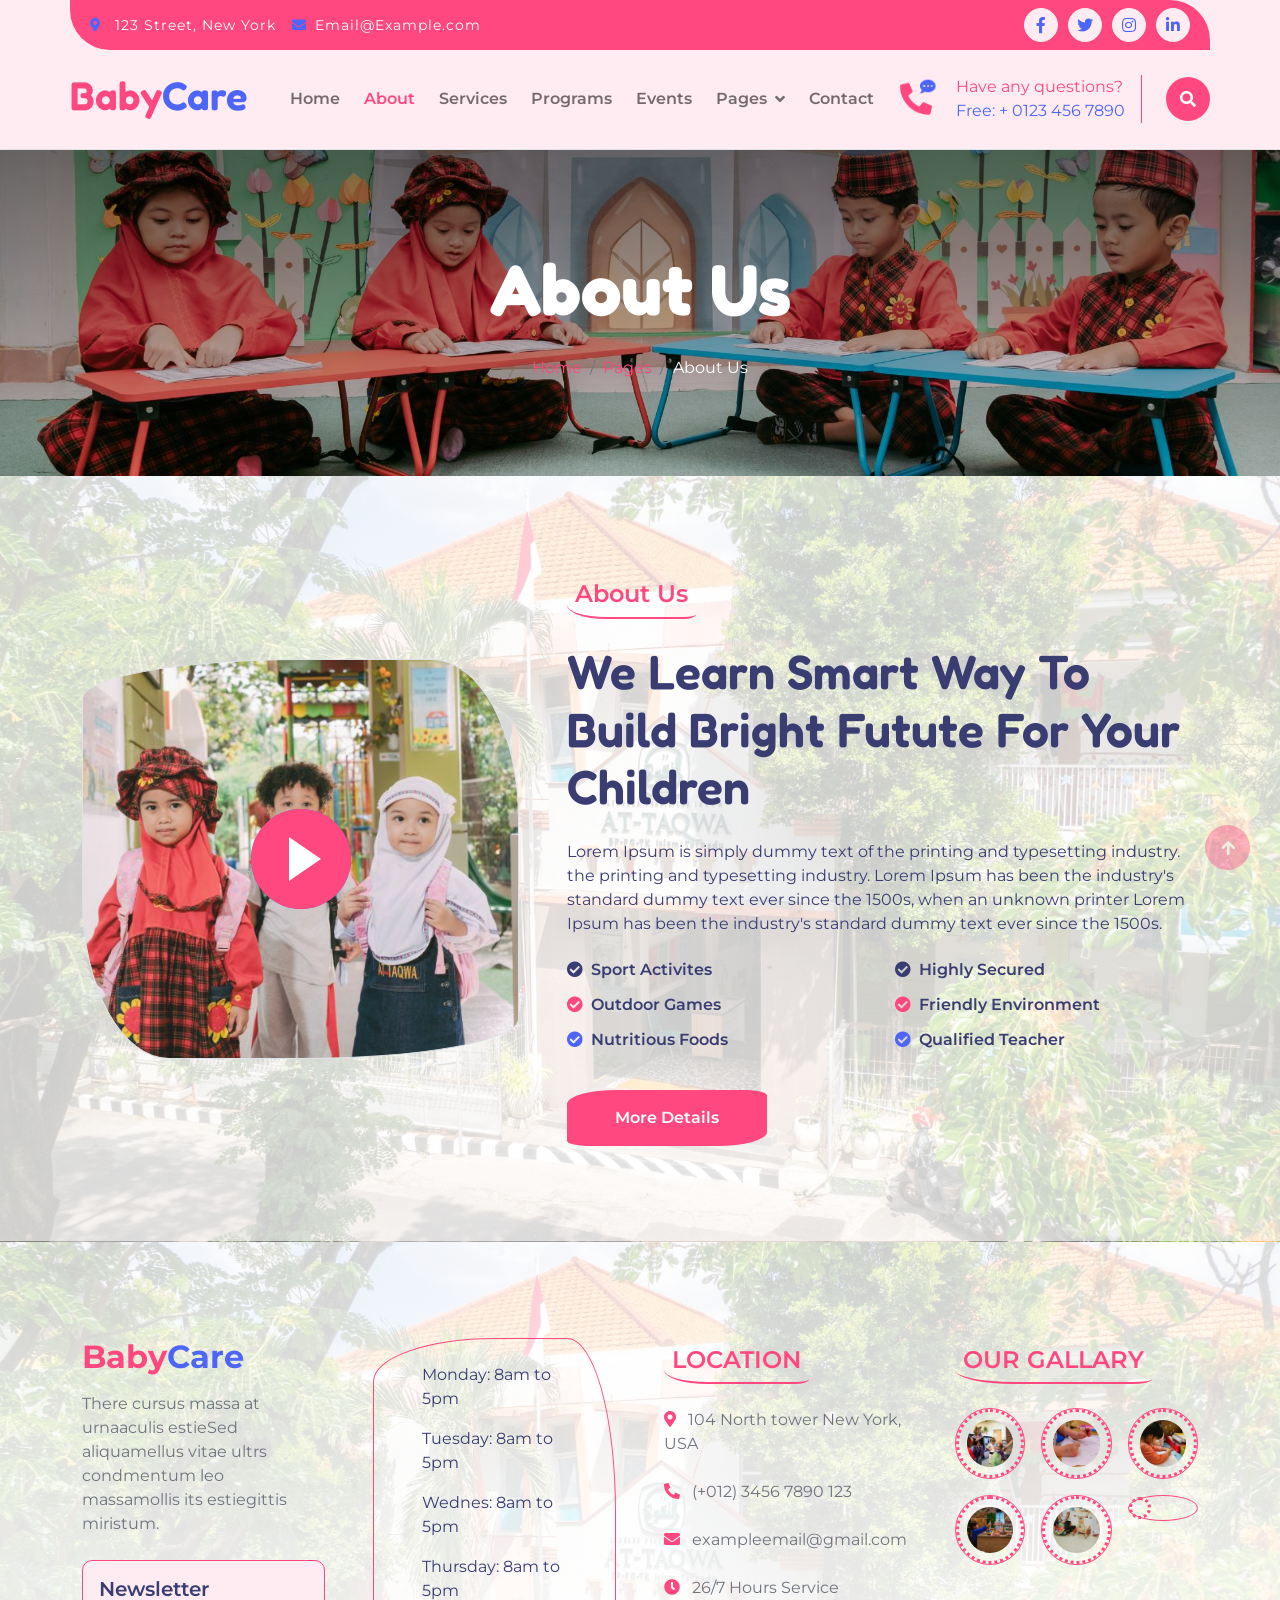
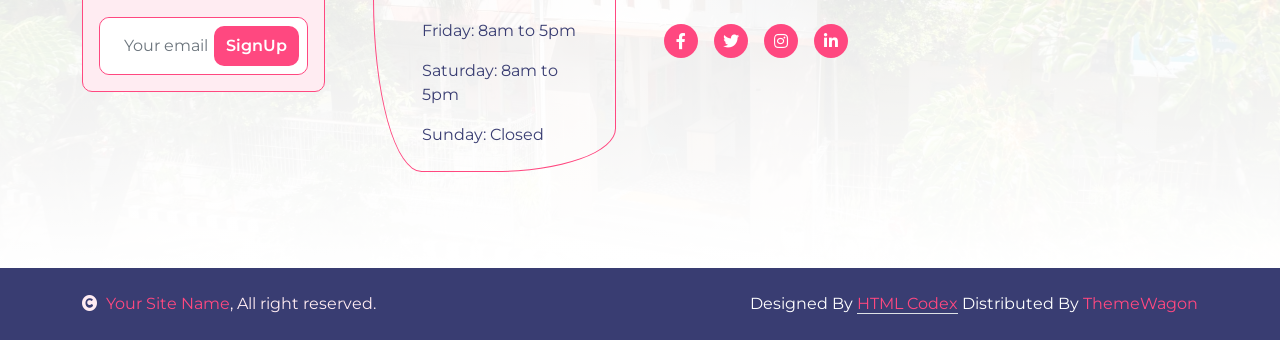
==== about.html @ c15c76eb "Add files via upload" ====
<!DOCTYPE html>
<html lang="en">

    <head>
        <meta charset="utf-8">
        <title>BabyCare - Daycare Website Template</title>
        <meta content="width=device-width, initial-scale=1.0" name="viewport">
        <meta content="" name="keywords">
        <meta content="" name="description">

        <!-- Google Web Fonts -->
        <link rel="preconnect" href="https://fonts.googleapis.com">
        <link rel="preconnect" href="https://fonts.gstatic.com" crossorigin>
        <link href="https://fonts.googleapis.com/css2?family=Fredoka:wght@600;700&family=Montserrat:wght@200;400;600&display=swap" rel="stylesheet"> 

        <!-- Icon Font Stylesheet -->
        <link rel="stylesheet" href="https://use.fontawesome.com/releases/v5.15.4/css/all.css"/>
        <link href="https://cdn.jsdelivr.net/npm/bootstrap-icons@1.4.1/font/bootstrap-icons.css" rel="stylesheet">

        <!-- Libraries Stylesheet -->
        <link href="lib/animate/animate.min.css" rel="stylesheet">
        <link href="lib/lightbox/css/lightbox.min.css" rel="stylesheet">
        <link href="lib/owlcarousel/assets/owl.carousel.min.css" rel="stylesheet">

        <!-- Customized Bootstrap Stylesheet -->
        <link href="css/bootstrap.min.css" rel="stylesheet">

        <!-- Template Stylesheet -->
        <link href="css/style.css" rel="stylesheet">

        

    </head>

    <body>

        <!-- Spinner Start -->
        <div id="spinner" class="show w-100 vh-100 bg-white position-fixed translate-middle top-50 start-50  d-flex align-items-center justify-content-center">
            <div class="spinner-grow text-primary" role="status"></div>
        </div>
        <!-- Spinner End -->


        <!-- Navbar start -->
        <div class="container-fluid border-bottom bg-light wow fadeIn" data-wow-delay="0.1s">
            <div class="container topbar bg-primary d-none d-lg-block py-2" style="border-radius: 0 40px">
                <div class="d-flex justify-content-between">
                    <div class="top-info ps-2">
                        <small class="me-3"><i class="fas fa-map-marker-alt me-2 text-secondary"></i> <a href="#" class="text-white">123 Street, New York</a></small>
                        <small class="me-3"><i class="fas fa-envelope me-2 text-secondary"></i><a href="#" class="text-white">Email@Example.com</a></small>
                    </div>
                    <div class="top-link pe-2">
                        <a href="" class="btn btn-light btn-sm-square rounded-circle"><i class="fab fa-facebook-f text-secondary"></i></a>
                        <a href="" class="btn btn-light btn-sm-square rounded-circle"><i class="fab fa-twitter text-secondary"></i></a>
                        <a href="" class="btn btn-light btn-sm-square rounded-circle"><i class="fab fa-instagram text-secondary"></i></a>
                        <a href="" class="btn btn-light btn-sm-square rounded-circle me-0"><i class="fab fa-linkedin-in text-secondary"></i></a>
                    </div>
                </div>
            </div>
            <div class="container px-0">
                <nav class="navbar navbar-light navbar-expand-xl py-3">
                    <a href="index.html" class="navbar-brand"><h1 class="text-primary display-6">Baby<span class="text-secondary">Care</span></h1></a>
                    <button class="navbar-toggler py-2 px-3" type="button" data-bs-toggle="collapse" data-bs-target="#navbarCollapse">
                        <span class="fa fa-bars text-primary"></span>
                    </button>
                    <div class="collapse navbar-collapse" id="navbarCollapse">
                        <div class="navbar-nav mx-auto">
                            <a href="index.html" class="nav-item nav-link">Home</a>
                            <a href="about.html" class="nav-item nav-link active">About</a>
                            <a href="service.html" class="nav-item nav-link">Services</a>
                            <a href="program.html" class="nav-item nav-link">Programs</a>
                            <a href="event.html" class="nav-item nav-link">Events</a>
                            <div class="nav-item dropdown">
                                <a href="#" class="nav-link dropdown-toggle" data-bs-toggle="dropdown">Pages</a>
                                <div class="dropdown-menu m-0 bg-secondary rounded-0">
                                    <a href="blog.html" class="dropdown-item">Our Blog</a>
                                    <a href="team.html" class="dropdown-item">Our Team</a>
                                    <a href="testimonial.html" class="dropdown-item">Testimonial</a>
                                    <a href="404.html" class="dropdown-item">404 Page</a>
                                </div>
                            </div>
                            <a href="contact.html" class="nav-item nav-link">Contact</a>
                        </div>
                        <div class="d-flex me-4">
                            <div id="phone-tada" class="d-flex align-items-center justify-content-center">
                                <a href="" class="position-relative wow tada" data-wow-delay=".9s" >
                                    <i class="fa fa-phone-alt text-primary fa-2x me-4"></i>
                                    <div class="position-absolute" style="top: -7px; left: 20px;">
                                        <span><i class="fa fa-comment-dots text-secondary"></i></span>
                                    </div>
                                </a>
                            </div>
                            <div class="d-flex flex-column pe-3 border-end border-primary">
                                <span class="text-primary">Have any questions?</span>
                                <a href="#"><span class="text-secondary">Free: + 0123 456 7890</span></a>
                            </div>
                        </div>
                        <button class="btn-search btn btn-primary btn-md-square rounded-circle" data-bs-toggle="modal" data-bs-target="#searchModal"><i class="fas fa-search text-white"></i></button>
                    </div>
                </nav>
            </div>
        </div>
        <!-- Navbar End -->


        <!-- Modal Search Start -->
        <div class="modal fade" id="searchModal" tabindex="-1" aria-labelledby="exampleModalLabel" aria-hidden="true">
            <div class="modal-dialog modal-fullscreen">
                <div class="modal-content rounded-0">
                    <div class="modal-header">
                        <h5 class="modal-title" id="exampleModalLabel">Search by keyword</h5>
                        <button type="button" class="btn-close" data-bs-dismiss="modal" aria-label="Close"></button>
                    </div>
                    <div class="modal-body d-flex align-items-center">
                        <div class="input-group w-75 mx-auto d-flex">
                            <input type="search" class="form-control p-3" placeholder="keywords" aria-describedby="search-icon-1">
                            <span id="search-icon-1" class="input-group-text p-3"><i class="fa fa-search"></i></span>
                        </div>
                    </div>
                </div>
            </div>
        </div>
        <!-- Modal Search End -->

        
        <!-- Page Header Start -->
        <div class="container-fluid page-header py-5 wow fadeIn" data-wow-delay="0.1s">
            <div class="container text-center py-5">
                <h1 class="display-2 text-white mb-4">About Us</h1>
                <nav aria-label="breadcrumb">
                    <ol class="breadcrumb justify-content-center mb-0">
                        <li class="breadcrumb-item"><a href="#">Home</a></li>
                        <li class="breadcrumb-item"><a href="#">Pages</a></li>
                        <li class="breadcrumb-item text-white" aria-current="page">About Us</li>
                    </ol>
                </nav>
            </div>
        </div>
        <!-- Page Header End -->


        <!-- About Start -->
        <div class="container-fluid py-5 about bg-light">
            <div class="container py-5">
                <div class="row g-5 align-items-center">
                    <div class="col-lg-5 wow fadeIn" data-wow-delay="0.1s">
                        <div class="video border">
                            <button type="button" class="btn btn-play" data-bs-toggle="modal" data-src="https://www.youtube.com/embed/DWRcNpR6Kdc" data-bs-target="#videoModal">
                                <span></span>
                            </button>
                        </div>
                    </div>
                    <div class="col-lg-7 wow fadeIn" data-wow-delay="0.3s">
                        <h4 class="text-primary mb-4 border-bottom border-primary border-2 d-inline-block p-2 title-border-radius">About Us</h4>
                        <h1 class="text-dark mb-4 display-5">We Learn Smart Way To Build Bright Futute For Your Children</h1>
                        <p class="text-dark mb-4">Lorem Ipsum is simply dummy text of the printing and typesetting industry. the printing and typesetting industry. Lorem Ipsum has been the industry's standard dummy text ever since the 1500s, when an unknown printer Lorem Ipsum has been the industry's standard dummy text ever since the 1500s.
                        </p>
                        <div class="row mb-4">
                            <div class="col-lg-6">
                                <h6 class="mb-3"><i class="fas fa-check-circle me-2"></i>Sport Activites</h6>
                                <h6 class="mb-3"><i class="fas fa-check-circle me-2 text-primary"></i>Outdoor Games</h6>
                                <h6 class="mb-3"><i class="fas fa-check-circle me-2 text-secondary"></i>Nutritious Foods</h6>
                            </div>
                            <div class="col-lg-6">
                                <h6 class="mb-3"><i class="fas fa-check-circle me-2"></i>Highly Secured</h6>
                                <h6 class="mb-3"><i class="fas fa-check-circle me-2 text-primary"></i>Friendly Environment</h6>
                                <h6><i class="fas fa-check-circle me-2 text-secondary"></i>Qualified Teacher</h6>
                            </div>
                        </div>
                        <a href="" class="btn btn-primary px-5 py-3 btn-border-radius">More Details</a>
                    </div>
                </div>
            </div>
        </div>
        <!-- Modal Video -->
        <div class="modal fade" id="videoModal" tabindex="-1" aria-labelledby="exampleModalLabel" aria-hidden="true">
            <div class="modal-dialog">
                <div class="modal-content rounded-0">
                    <div class="modal-header">
                        <h5 class="modal-title" id="exampleModalLabel">Youtube Video</h5>
                        <button type="button" class="btn-close" data-bs-dismiss="modal" aria-label="Close"></button>
                    </div>
                    <div class="modal-body">
                        <!-- 16:9 aspect ratio -->
                        <div class="ratio ratio-16x9">
                            <iframe class="embed-responsive-item" src="" id="video" allowfullscreen allowscriptaccess="always"
                                allow="autoplay"></iframe>
                        </div>
                    </div>
                </div>
            </div>
        </div>
        <!-- About End -->


        <!-- Footer Start -->
        <div class="container-fluid footer py-5 wow fadeIn" data-wow-delay="0.1s">
            <div class="container py-5">
                <div class="row g-5">
                    <div class="col-md-6 col-lg-4 col-xl-3">
                        <div class="footer-item">
                            <h2 class="fw-bold mb-3"><span class="text-primary mb-0">Baby</span><span class="text-secondary">Care</span></h2>
                            <p class="mb-4">There cursus massa at urnaaculis estieSed aliquamellus vitae ultrs condmentum leo massamollis its estiegittis miristum.</p>
                            <div class="border border-primary p-3 rounded bg-light">
                                <h5 class="mb-3">Newsletter</h5>
                                <div class="position-relative mx-auto border border-primary rounded" style="max-width: 400px;">
                                    <input class="form-control border-0 w-100 py-3 ps-4 pe-5" type="text" placeholder="Your email">
                                    <button type="button" class="btn btn-primary py-2 position-absolute top-0 end-0 mt-2 me-2 text-white">SignUp</button>
                                </div>
                            </div>
                        </div>
                    </div>
                    <div class="col-md-6 col-lg-4 col-xl-3">
                        <div class="footer-item">
                            <div class="d-flex flex-column p-4 ps-5 text-dark border border-primary" 
                            style="border-radius: 50% 20% / 10% 40%;">
                                <p>Monday: 8am to 5pm</p>
                                <p>Tuesday: 8am to 5pm</p>
                                <p>Wednes: 8am to 5pm</p>
                                <p>Thursday: 8am to 5pm</p>
                                <p>Friday: 8am to 5pm</p>
                                <p>Saturday: 8am to 5pm</p>
                                <p class="mb-0">Sunday: Closed</p>
                            </div>
                        </div>
                    </div>
                    <div class="col-md-6 col-lg-4 col-xl-3">
                        <div class="footer-item">
                            <h4 class="text-primary mb-4 border-bottom border-primary border-2 d-inline-block p-2 title-border-radius">LOCATION</h4>
                            <div class="d-flex flex-column align-items-start">
                                <a href="" class="text-body mb-4"><i class="fa fa-map-marker-alt text-primary me-2"></i> 104 North tower New York, USA</a>
                                <a href="" class="text-start rounded-0 text-body mb-4"><i class="fa fa-phone-alt text-primary me-2"></i> (+012) 3456 7890 123</a>
                                <a href="" class="text-start rounded-0 text-body mb-4"><i class="fas fa-envelope text-primary me-2"></i> exampleemail@gmail.com</a>
                                <a href="" class="text-start rounded-0 text-body mb-4"><i class="fa fa-clock text-primary me-2"></i> 26/7 Hours Service</a>
                                <div class="footer-icon d-flex">
                                    <a class="btn btn-primary btn-sm-square me-3 rounded-circle text-white" href=""><i class="fab fa-facebook-f"></i></a>
                                    <a class="btn btn-primary btn-sm-square me-3 rounded-circle text-white" href=""><i class="fab fa-twitter"></i></a>
                                    <a href="#" class="btn btn-primary btn-sm-square me-3 rounded-circle text-white"><i class="fab fa-instagram"></i></a>
                                    <a href="#" class="btn btn-primary btn-sm-square rounded-circle text-white"><i class="fab fa-linkedin-in"></i></a>
                                </div>
                            </div>
                        </div>
                    </div>
                    <div class="col-md-6 col-lg-4 col-xl-3">
                        <div class="footer-item">
                            <h4 class="text-primary mb-4 border-bottom border-primary border-2 d-inline-block p-2 title-border-radius">OUR GALLARY</h4>
                            <div class="row g-3">
                                <div class="col-4">
                                    <div class="footer-galary-img rounded-circle border border-primary">
                                        <img src="img/galary-1.jpg" class="img-fluid rounded-circle p-2" alt="">
                                    </div>
                               </div>
                               <div class="col-4">
                                    <div class="footer-galary-img rounded-circle border border-primary">
                                        <img src="img/galary-2.jpg" class="img-fluid rounded-circle p-2" alt="">
                                    </div>
                               </div>
                                <div class="col-4">
                                    <div class="footer-galary-img rounded-circle border border-primary">
                                        <img src="img/galary-3.jpg" class="img-fluid rounded-circle p-2" alt="">
                                    </div>
                               </div>
                                <div class="col-4">
                                    <div class="footer-galary-img rounded-circle border border-primary">
                                        <img src="img/galary-4.jpg" class="img-fluid rounded-circle p-2" alt="">
                                    </div>
                               </div>
                                <div class="col-4">
                                    <div class="footer-galary-img rounded-circle border border-primary">
                                        <img src="img/galary-5.jpg" class="img-fluid rounded-circle p-2" alt="">
                                    </div>
                               </div>
                                <div class="col-4">
                                    <div class="footer-galary-img rounded-circle border border-primary">
                                        <img src="img/galary-6.jpg" class="img-fluid rounded-circle p-2" alt="">
                                    </div>
                               </div>
                            </div>
                        </div>
                    </div>
                </div>
            </div>
        </div>
        <!-- Footer End -->


        <!-- Copyright Start -->
        <div class="container-fluid copyright bg-dark py-4">
            <div class="container">
                <div class="row">
                    <div class="col-md-6 text-center text-md-start mb-3 mb-md-0">
                        <span class="text-light"><a href="#"><i class="fas fa-copyright text-light me-2"></i>Your Site Name</a>, All right reserved.</span>
                    </div>
                    <div class="col-md-6 my-auto text-center text-md-end text-white">
                        <!--/*** This template is free as long as you keep the below author’s credit link/attribution link/backlink. ***/-->
                        <!--/*** If you'd like to use the template without the below author’s credit link/attribution link/backlink, ***/-->
                        <!--/*** you can purchase the Credit Removal License from "https://htmlcodex.com/credit-removal". ***/-->
                        Designed By <a class="border-bottom" href="https://htmlcodex.com">HTML Codex</a> Distributed By <a clas="border-bottom" href="https://themewagon.com">ThemeWagon</a>
                    </div>
                </div>
            </div>
        </div>
        <!-- Copyright End -->


        <!-- Back to Top -->
        <a href="#" class="btn btn-primary border-3 border-primary rounded-circle back-to-top"><i class="fa fa-arrow-up"></i></a>   

        
    <!-- JavaScript Libraries -->
    <script src="https://ajax.googleapis.com/ajax/libs/jquery/3.6.4/jquery.min.js"></script>
    <script src="https://cdn.jsdelivr.net/npm/bootstrap@5.0.0/dist/js/bootstrap.bundle.min.js"></script>
    <script src="lib/wow/wow.min.js"></script>
    <script src="lib/easing/easing.min.js"></script>
    <script src="lib/waypoints/waypoints.min.js"></script>
    <script src="lib/lightbox/js/lightbox.min.js"></script>
    <script src="lib/owlcarousel/owl.carousel.min.js"></script>

    <!-- Template Javascript -->
    <script src="js/main.js"></script>
    </body>

</html>
---- css/style.css ----
/*** Spinner Start ***/
#spinner {
    opacity: 0;
    visibility: hidden;
    transition: opacity .8s ease-out, visibility 0s linear .5s;
    z-index: 99999;
 }

 #spinner.show {
     transition: opacity .8s ease-out, visibility 0s linear .0s;
     visibility: visible;
     opacity: 1;
 }
/*** Spinner End ***/


/*** Common CSS Start ***/
.back-to-top {
    position: fixed;
    right: 30px;
    bottom: 30px;
    display: flex;
    width: 45px;
    height: 45px;
    align-items: center;
    justify-content: center;
    transition: 0.5s;
    z-index: 99;
}

h1,
h2,
h3,
.h1,
.h2,
.h3 {
    font-weight: 200;
    font-family: 'Montserrat', sans-serif;
}

h4,
h5,
h6,
.h4,
.h5,
.h6 {
    font-weight: 600;
    font-family: 'Montserrat', sans-serif;
}

.display-1,
.display-2,
.display-3,
.display-4,
.display-5,
.display-6 {
    font-weight: 700;
    font-family: 'Fredoka', sans-serif;
}

.display-4,
.display-5,
.display-6 {
    font-weight: 600;
}

.wow,
.animated {
    animation-duration: 2s !important;
}
/*** Common CSS End ***/


/*** Button Start ***/
.btn {
    font-weight: 600;
    transition: .5s;
}

.btn-square {
    width: 32px;
    height: 32px;
}

.btn-sm-square {
    width: 34px;
    height: 34px;
}

.btn-md-square {
    width: 44px;
    height: 44px;
}

.btn-lg-square {
    width: 56px;
    height: 56px;
}

.btn-square,
.btn-sm-square,
.btn-md-square,
.btn-lg-square {
    padding: 0;
    display: flex;
    align-items: center;
    justify-content: center;
    font-weight: normal;
}

.btn.btn-primary {
    border: 0;
    color: var(--bs-white);
}

.btn.btn-primary:hover {
    background: var(--bs-secondary);
    color: var(--bs-primary);
}

.btn-border-radius {
    border-radius: 25% 10%;
}

.img-border-radius {
    border-radius: 50% 20% / 10% 40%;
}

.title-border-radius {
    border-radius: 10% 30%;
}
/*** Button End ***/


/*** Topbar Start ***/
.topbar .top-info {
    font-size: medium;
    font-weight: 400;
    font-family: 'Montserrat', sans-serif;
    letter-spacing: 1px;
    display: flex;
    align-items: center;
}

.topbar .top-link {
    display: flex;
    align-items: center;
    justify-content: center;
}

.topbar .top-link a {
    margin-right: 10px;
}

.topbar .top-link a:hover {
    background: var(--bs-secondary) !important;
}

.topbar .top-link a:hover i {
    color: var(--bs-primary) !important;
}
/*** Topbar End ***/


/*** Navbar Start ***/
.navbar {
    border-bottom: 1px solid rgba(255, 255, 255, .1);
}

.navbar .navbar-nav .nav-link {
    padding: 10px 12px;
    font-size: 16px;
    font-weight: 600;
    transition: .5s;
}

.navbar .navbar-nav .nav-link:hover,
.navbar .navbar-nav .nav-link.active,
.fixed-top.bg-white .navbar .navbar-nav .nav-link:hover,
.fixed-top.bg-white .navbar .navbar-nav .nav-link.active {
    color: var(--bs-primary);
}

.navbar .dropdown-toggle::after {
    border: none;
    content: "\f107";
    font-family: "Font Awesome 5 Free";
    font-weight: 700;
    vertical-align: middle;
    margin-left: 8px;
}

@media (min-width: 1200px) {
    .navbar .nav-item .dropdown-menu {
        display: block;
        visibility: hidden;
        top: 100%;
        font-weight: 400;
        font-family: 'Fredoka', sans-serif;
        transform: rotateX(-75deg);
        transform-origin: 0% 0%;
        border: 0;
        transition: .5s;
        opacity: 0;
    }
}

.dropdown .dropdown-menu a:hover {
    background: var(--bs-secondary);
    color: var(--bs-primary);
}

.navbar .nav-item:hover .dropdown-menu {
    transform: rotateX(0deg);
    visibility: visible;
    background: var(--bs-light) !important;
    border-radius: 10px !important;
    transition: .5s;
    opacity: 1;
}

#searchModal .modal-content {
    background: rgba(255, 255, 255, .8);
}
/*** Navbar End ***/


/*** Hero Header ***/
.hero-header,
.page-header {
    background: linear-gradient(rgba(0, 0, 0, 0.5), rgba(0, 0, 0, 0.05)), url(../img/hero-img.jpg);
    background-position: center center;
    background-repeat: no-repeat;
    background-size: cover;
}
/*** Hero Header ***/


/*** About Start ***/
.video {
    position: relative;
    height: 100%;
    min-height: 400px;
    background: linear-gradient(rgba(255, 255, 255, 0.1), rgba(255, 255, 255, 0.1)), url(../img/about.jpg);
    background-position: center center;
    background-repeat: no-repeat;
    background-size: cover;
    border-radius: 10px;
}

.video .btn-play {
    position: absolute;
    z-index: 3;
    top: 50%;
    left: 50%;
    transform: translateX(-50%) translateY(-50%);
    box-sizing: content-box;
    display: block;
    width: 32px;
    height: 44px;
    border-radius: 50%;
    border: none;
    outline: none;
    padding: 18px 20px 18px 28px;
}

.video .btn-play:before {
    content: "";
    position: absolute;
    z-index: 0;
    left: 50%;
    top: 50%;
    transform: translateX(-50%) translateY(-50%);
    display: block;
    width: 100px;
    height: 100px;
    background: var(--bs-secondary);
    border-radius: 50%;
    animation: pulse-border 1500ms ease-out infinite;
}

.video .btn-play:after {
    content: "";
    position: absolute;
    z-index: 1;
    left: 50%;
    top: 50%;
    transform: translateX(-50%) translateY(-50%);
    display: block;
    width: 100px;
    height: 100px;
    background: var(--bs-primary);
    border-radius: 50%;
    transition: all 200ms;
}

.video .btn-play img {
    position: relative;
    z-index: 3;
    max-width: 100%;
    width: auto;
    height: auto;
}

.video .btn-play span {
    display: block;
    position: relative;
    z-index: 3;
    width: 0;
    height: 0;
    border-left: 32px solid var(--bs-white);
    border-top: 22px solid transparent;
    border-bottom: 22px solid transparent;
}

@keyframes pulse-border {
    0% {
        transform: translateX(-50%) translateY(-50%) translateZ(0) scale(1);
        opacity: 1;
    }

    100% {
        transform: translateX(-50%) translateY(-50%) translateZ(0) scale(1.5);
        opacity: 0;
    }
}

#videoModal {
    z-index: 99999;
}

#videoModal .modal-dialog {
    position: relative;
    max-width: 800px;
    margin: 60px auto 0 auto;
}

#videoModal .modal-body {
    position: relative;
    padding: 0px;
}

#videoModal .close {
    position: absolute;
    width: 30px;
    height: 30px;
    right: 0px;
    top: -30px;
    z-index: 999;
    font-size: 30px;
    font-weight: normal;
    color: #FFFFFF;
    background: #000000;
    opacity: 1;
}

.video.border {
    border-radius: 50% 20% / 10% 40%;
}

.about {
    background: linear-gradient(rgba(255, 255, 255, 0.8), rgba(255, 255, 255, 0.8)), url(../img/background.jpg);
    background-position: center center;
    background-repeat: no-repeat;
    background-size: cover;
}
/*** About End ***/


/*** service Start ***/
.service {
    background: linear-gradient(rgba(255, 72, 128, 0.05), rgba(255, 72, 128, 0.2));
}

.service .service-item {
    box-shadow: 0 0 45px rgba(0, 0, 0, .1);
    width: 100%;
    height: 100%;
    border-radius: 50% 20% / 10% 40%;
    transition: 0.5s;
    position: relative;
}

.service-content::after {
    position: absolute;
    content: "";
    width: 0;
    height: 100%;
    top: 0;
    left: 0;
    right: auto;
    background: transparent;
    border-radius: 50% 20% / 10% 40%;
    transition: .5s;
}

.service-item:hover {
    border: 1px solid var(--bs-secondary) !important;
}

.service-item:hover .service-content::after {
    background: var(--bs-secondary);
    width: 100%;
    opacity: 1;
    z-index: 1;
}

.service-item .service-content .service-content-inner {
    position: relative;
    z-index: 2;
}

.service-item .service-content-inner i,
.service-item .service-content-inner p,
.service-item .service-content-inner a.h4 {
    transition: 0.5s;
}

.service-item:hover .service-content-inner i,
.service-item:hover .service-content-inner p {
    color: var(--bs-white) !important;
}
.service-item:hover .service-content-inner a.h4 {
    color: var(--bs-primary);
}

.service-item:hover .service-content-inner a.btn-primary {
    background: var(--bs-white) !important;
    color: var(--bs-primary) !important;
}

.service-item .service-content-inner a.btn-primary:hover {
    background: var(--bs-primary) !important;
    color: var(--bs-white) !important;
}
/*** Service End ***/


/*** Programs Start ***/
.program {
    background: linear-gradient(rgba(255, 72, 128, 0.1), rgba(255, 72, 128, 0.1));
}

.program .program-item .program-img .program-rate {
    position: absolute;
    width: 100px; 
    top: -20px; 
    left: 50%; 
    margin-left: -50px; 
    border-radius: 10% / 50%;
}

.program .program-item .program-text {
    padding-top: 150px; 
    margin-top: -125px;
}

.program .program-item .program-img img,
.program .program-item .program-teacher img,
.program .program-item:hover .program-text-inner a.h4 {
    transition: 0.5s;
}

.program .program-item:hover .program-img img,
.program .program-item:hover .program-teacher img {
    transform: scale(1.2);
}

.program .program-item:hover .program-text-inner a.h4 {
    color: var(--bs-primary) !important;
}
/*** Programs End ***/


/*** Events Start ***/
.events .events-item {
    width: 100%;
    height: 100%;
    border-radius: 30%;
    position: relative;
}

.events .events-item .events-inner .events-rate {
    position: absolute;
    width: 120px; 
    top: -20px; 
    left: 50%; 
    margin-left: -60px; 
    border-radius: 10% / 50%;
}

.events .events-item .events-inner .events-img .event-overlay {
    position: absolute;
    top: 50%; 
    left: 50%;
    transform: translate(-50%, -50%);
    transition: 0.5s;
    z-index: 1;
    opacity: 0;
}

.events .events-item .events-inner .events-img:hover .event-overlay {
    opacity: 1;
}

.events .events-item .events-img::after {
    position: absolute;
    content: "";
    width: 100%;
    height: 0;
    top: 0;
    left: 0;
    bottom: auto;
    background: rgba(77, 101, 249, .7);
    border-radius: 10px;
    transition: 0.5s;
}

.events .events-item:hover .events-img::after {
    height: 100%;
    opacity: 1;
}

.events .events-item .events-text a.h4,
.events .events-item .events-img img {
    transition: 0.5s;
}

.events .events-item:hover .events-text a.h4 {
    color: var(--bs-primary) !important;
}

.events .events-item:hover .events-img img {
    transform: scale(1.3);
}
/*** Events End ***/


/*** Blog Start ***/
.blog .blog-item .blog-img::after {
    position: absolute;
    content: "";
    width: 100%;
    height: 0;
    top: 0;
    left: 0;
    bottom: auto;
    background: rgba(77, 101, 249, .7);
    border-radius: 10px 10px 0 0;
    transition: 0.5s;
}

.blog .blog-item:hover .blog-img::after {
    height: 100%;
    opacity: 1;
}

.blog .blog-item .blog-date-comments {
    padding-top: 150px !important; 
    margin-top: -125px;
}

.blog .blog-item .blog-img img,
.blog .blog-item .blog-content img,
.blog .blog-item .blog-text-inner a.h4 {
    transition: 0.5s;
}

.blog .blog-item:hover .blog-img img {
    transform: scale(1.3);
}

.blog .blog-item:hover .blog-content img {
    transform: scale(1.3);
}

.blog .blog-item:hover .blog-text-inner a.h4 {
    color: var(--bs-primary);
}
/*** Blog End ***/



/*** Team Start ***/
.team .team-item {
    position: relative;
    width: 100%;
    height: 100%;
}

.team .team-item .team-icon {
    position: absolute;
    bottom: 120px;
    left: 50%;
    transform: translateX(-50%);
}

.team .team-item .team-icon a.share-link {
    opacity: 0;
    transition: 0.5s;
}

.team .team-item:hover .team-icon a.share-link {
    opacity: 1;
}

.team .team-item .team-content,
.team .team-item .team-content h4,
.team .team-item .team-content p {
    transition: 0.5s;
}

.team .team-item:hover .team-content {
    background: var(--bs-primary) !important;
    border-radius: 0 0 10px 10px;
}

.team .team-item:hover .team-content h4 {
    color: var(--bs-white) !important;
}

.team .team-item:hover .team-content p {
    color: var(--bs-dark) !important;
}
/*** Team end ***/


/*** testimonial Start ***/
.testimonial .testimonial-carousel {
    position: relative;
    
}

.testimonial .testimonial-carousel .owl-dots {
    margin-top: 30px;
    display: flex;
    align-items: center;
    justify-content: center;
}

.testimonial .testimonial-carousel .owl-dot {
    position: relative;
    display: inline-block;
    margin: 0 5px;
    width: 15px;
    height: 15px;
    background: var(--bs-primary);
    border-radius: 10px;
    transition: 0.5s;
}

.testimonial .testimonial-carousel .owl-dot.active {
    width: 30px;
    background: var(--bs-secondary);
}
/*** testimonial End ***/


/*** Footer Start ***/
.footer {
    background: linear-gradient(rgba(255, 255, 255, .8), rgba(255, 255, 255, 1)), url(../img/background.jpg);
    background-position: top center;
    background-repeat: no-repeat;
    background-size: cover;
}

.footer .footer-galary-img img {
    width: 100%;
    border-style: dotted; 
    border-color: var(--bs-primary);
    transition: 0.5s;
}

.footer .footer-galary-img img:hover {
    transform: scale(1.2);
}

.footer-item a.text-body:hover {
    color: var(--bs-secondary) !important;
}
/*** Footer End ***/
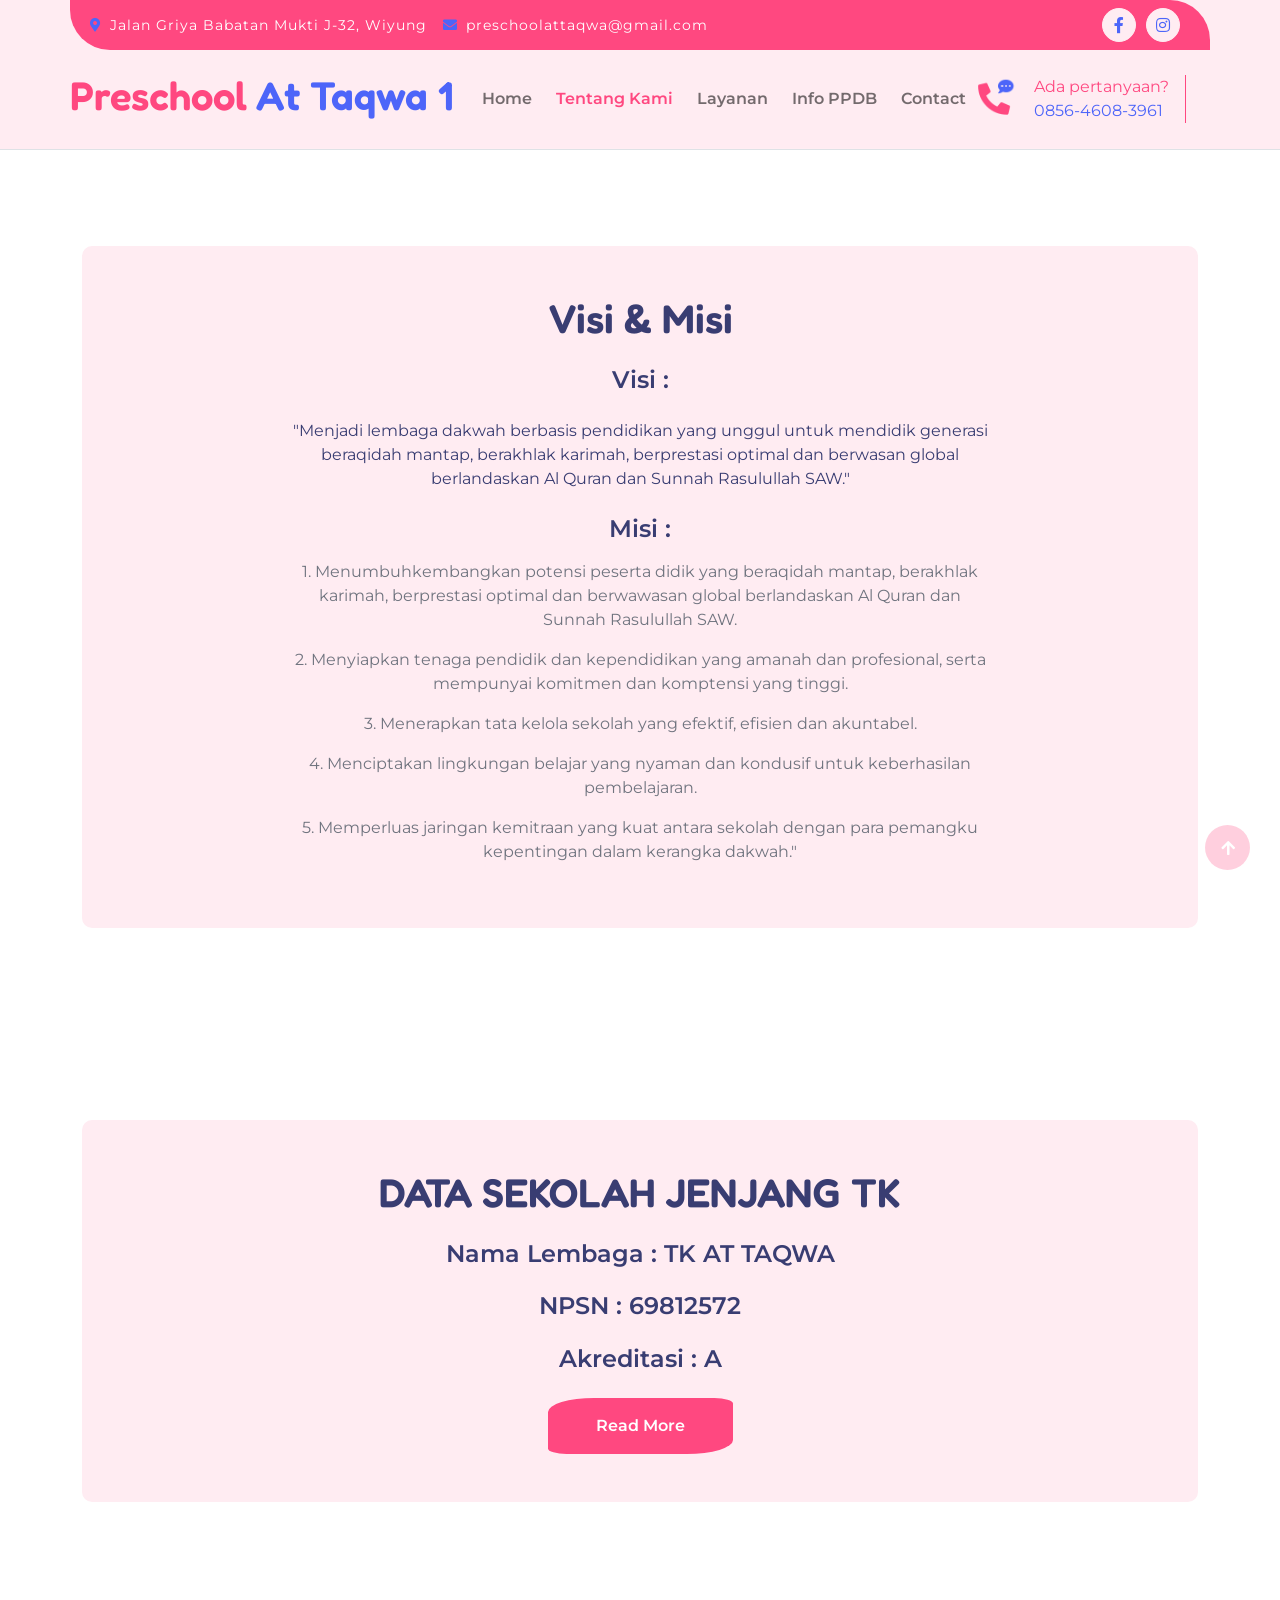
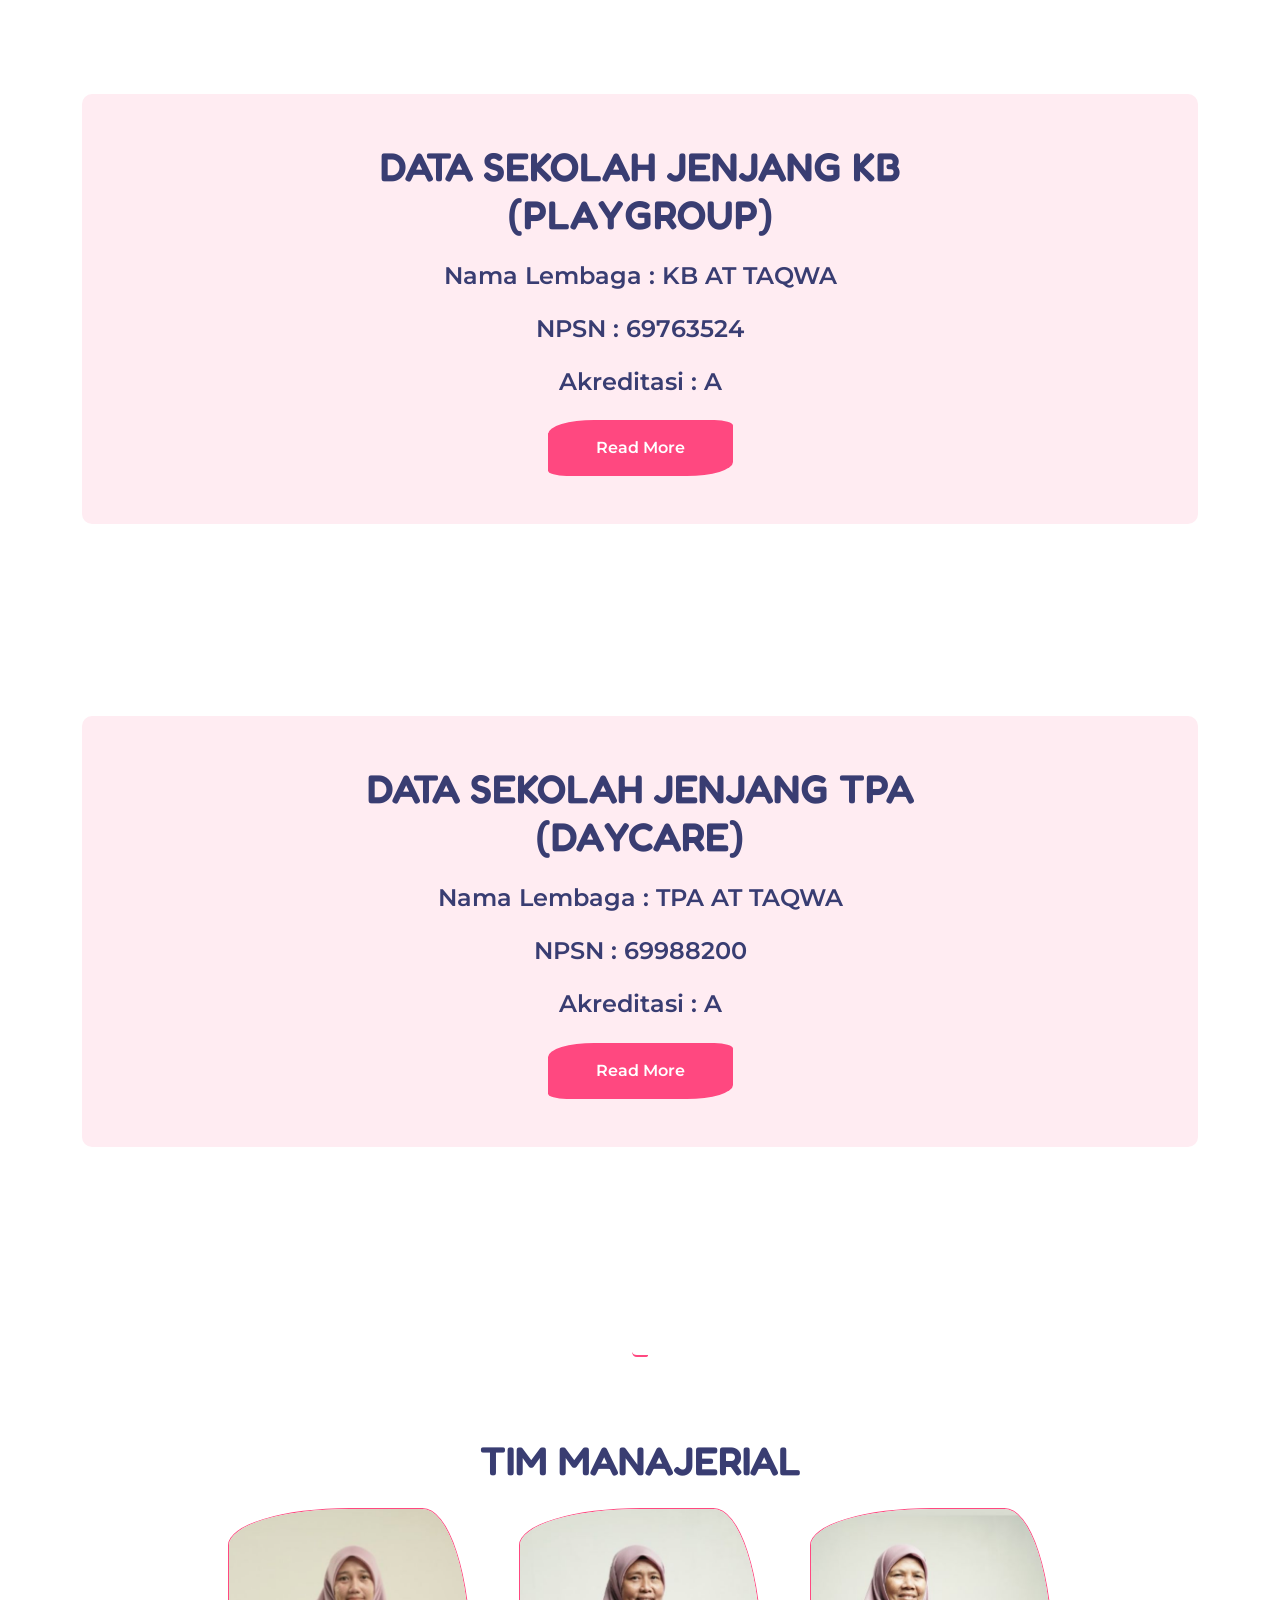
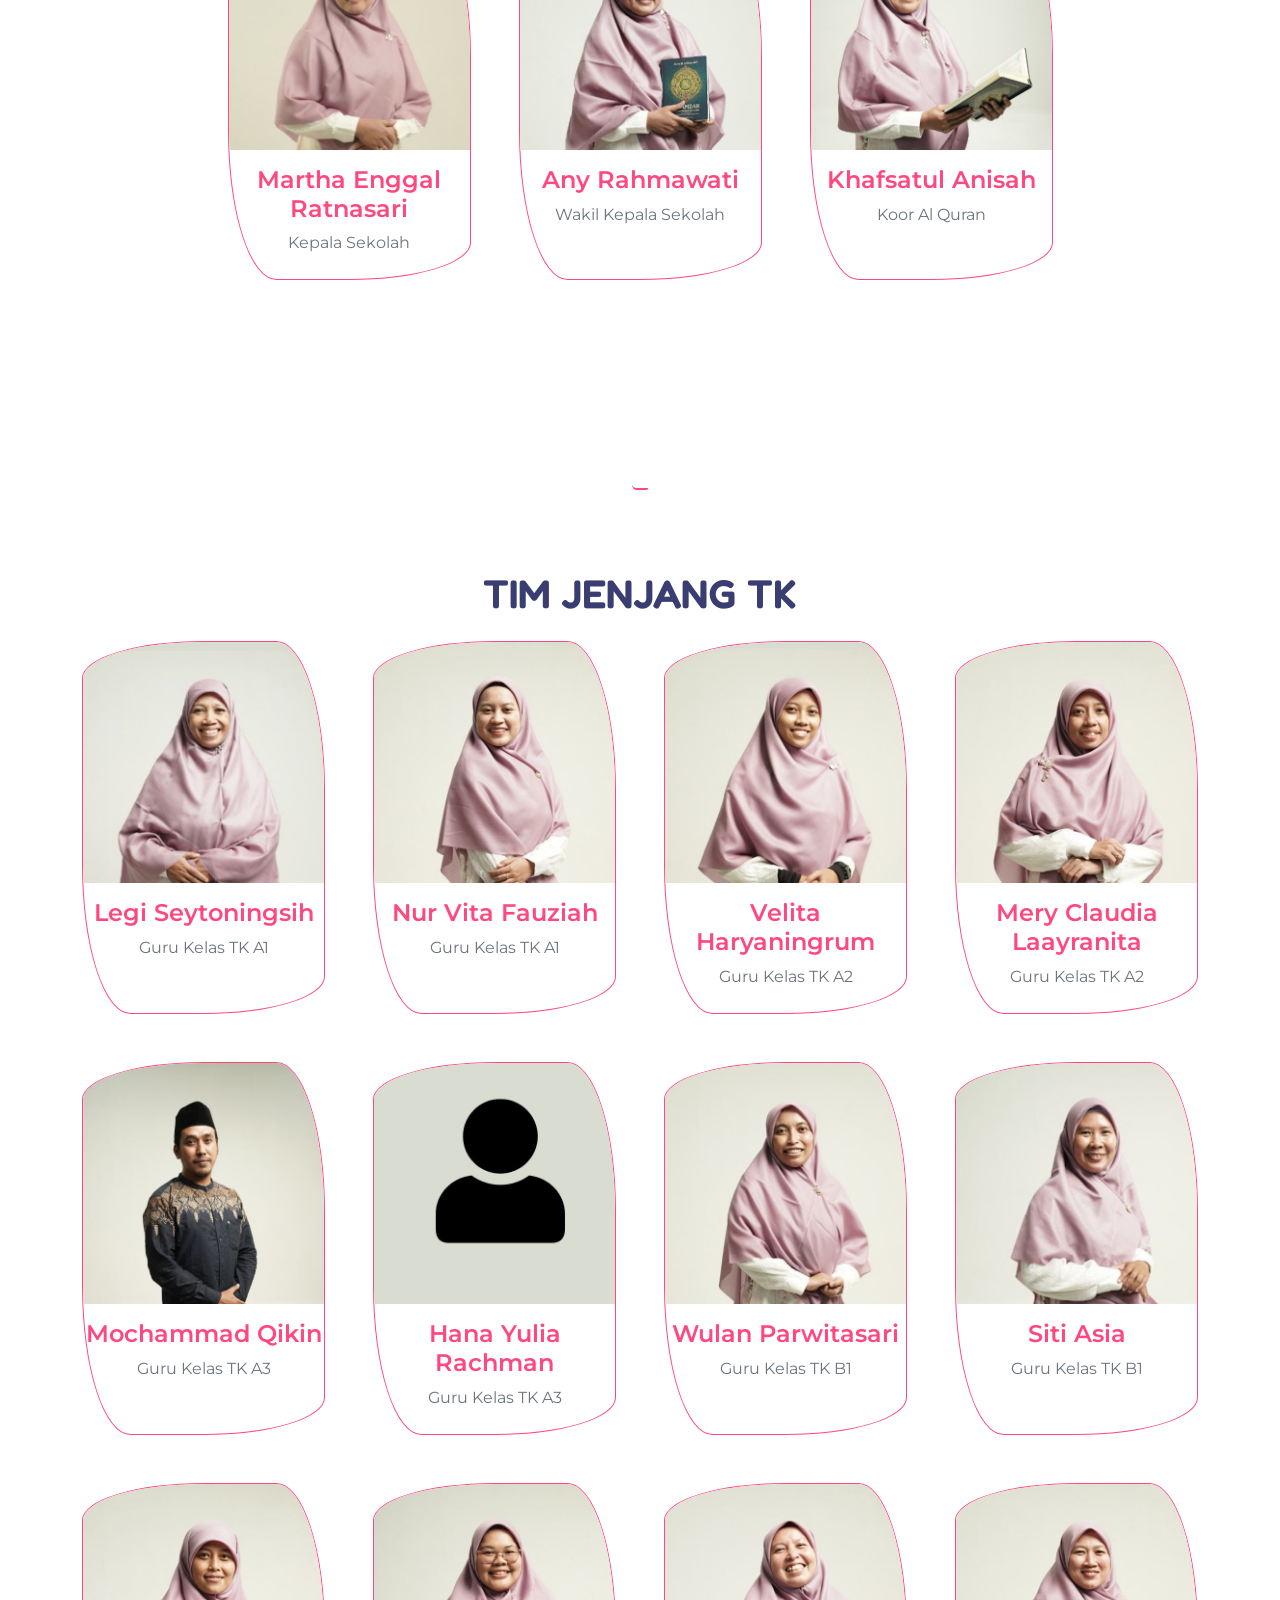
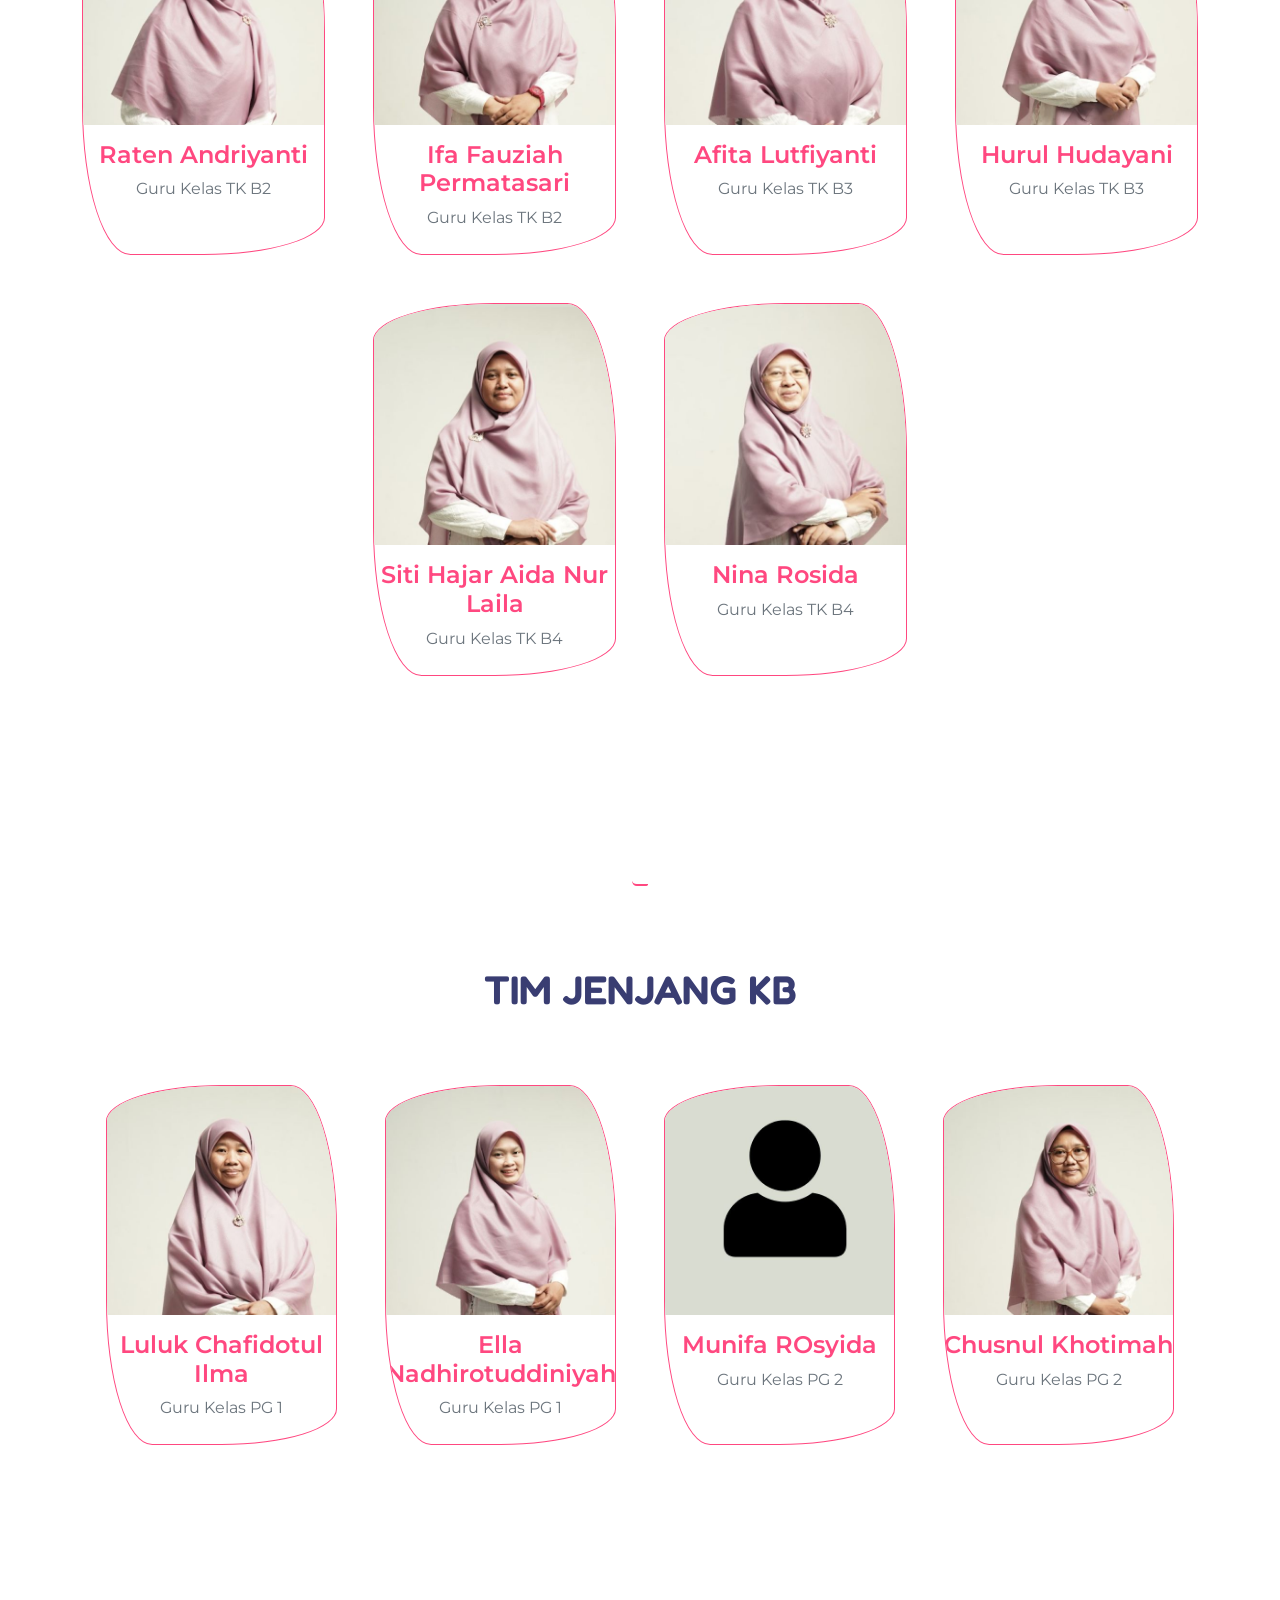
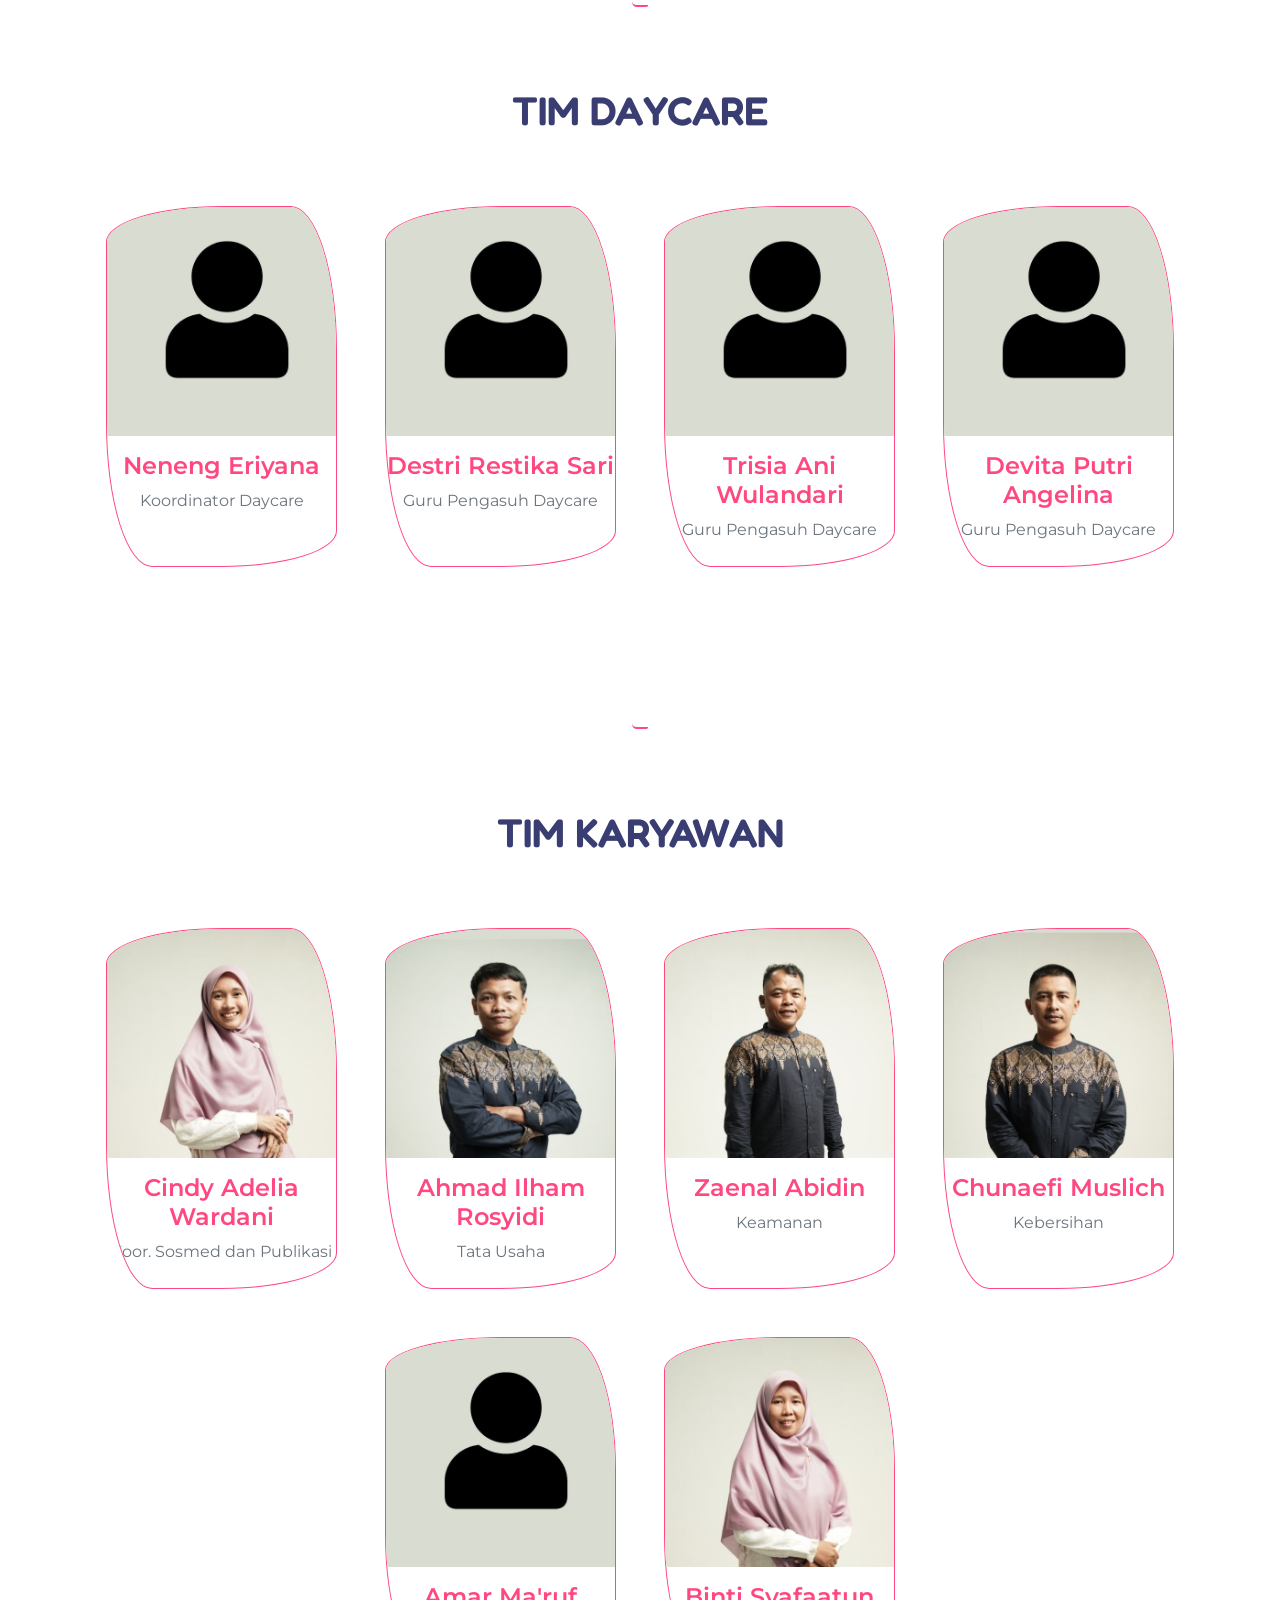
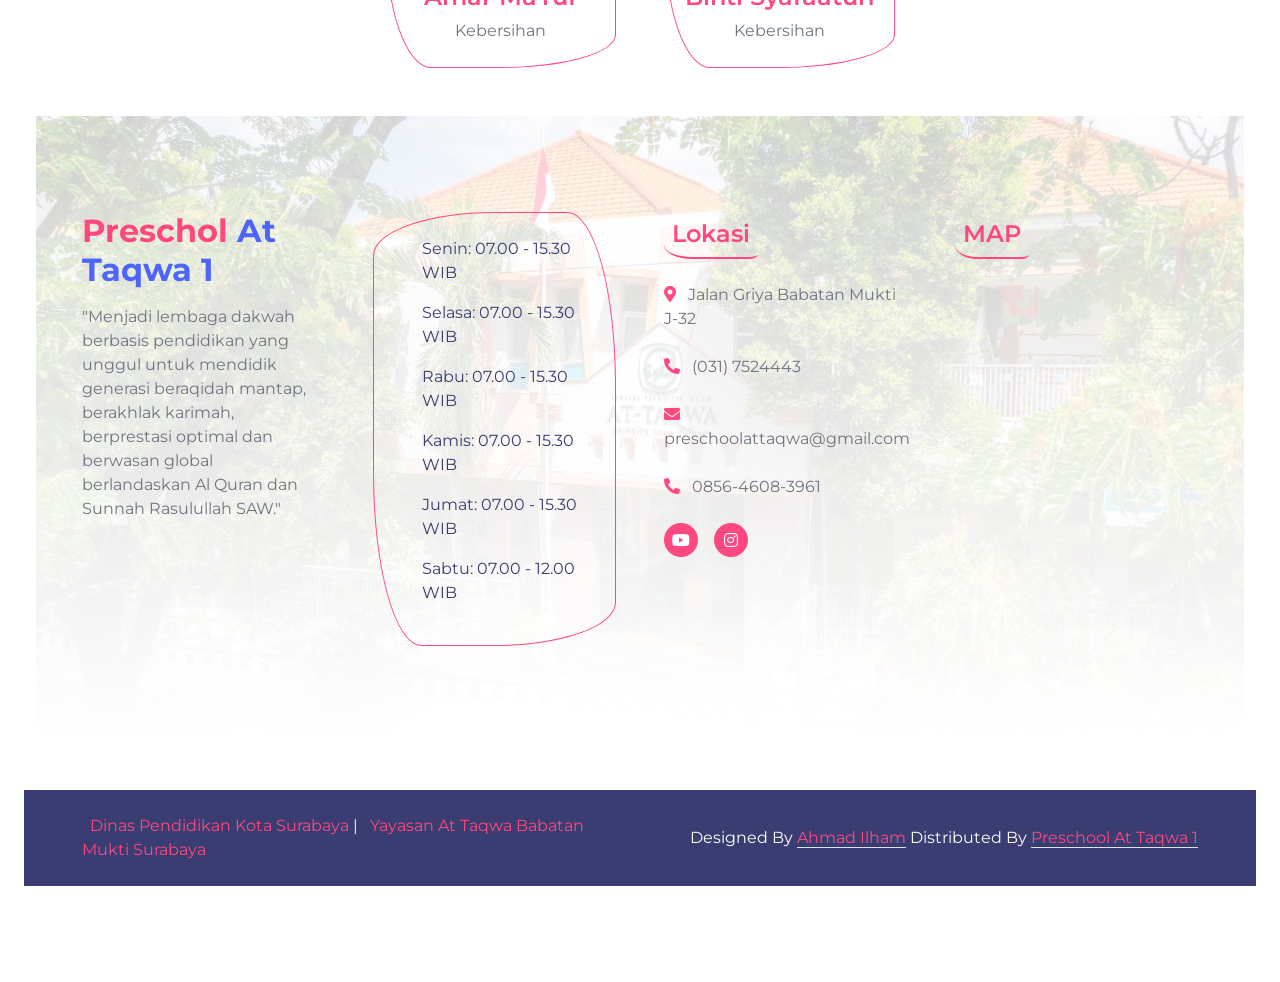
==== commit 3a682f27: "Add files via upload" ====
--- a/about.html
+++ b/about.html
@@ -1,9 +1,10 @@
 <!DOCTYPE html>
 <html lang="en">
 
-    <head>
+   <head>
         <meta charset="utf-8">
-        <title>BabyCare - Daycare Website Template</title>
+        <title>Sekolah At Taqwa - Preschool At Taqwa</title>
+        <link rel="icon" href="img/fav.svg" type="image/svg+xml">
         <meta content="width=device-width, initial-scale=1.0" name="viewport">
         <meta content="" name="keywords">
         <meta content="" name="description">
@@ -41,44 +42,33 @@
         <!-- Spinner End -->
 
 
-        <!-- Navbar start -->
+       <!-- Navbar start -->
         <div class="container-fluid border-bottom bg-light wow fadeIn" data-wow-delay="0.1s">
             <div class="container topbar bg-primary d-none d-lg-block py-2" style="border-radius: 0 40px">
                 <div class="d-flex justify-content-between">
                     <div class="top-info ps-2">
-                        <small class="me-3"><i class="fas fa-map-marker-alt me-2 text-secondary"></i> <a href="#" class="text-white">123 Street, New York</a></small>
-                        <small class="me-3"><i class="fas fa-envelope me-2 text-secondary"></i><a href="#" class="text-white">Email@Example.com</a></small>
+                        <small class="me-3"><i class="fas fa-map-marker-alt me-2 text-secondary"></i><a  class="text-white">Jalan Griya Babatan Mukti J-32, Wiyung</a></small>
+                        <small class="me-3"><i class="fas fa-envelope me-2 text-secondary"></i><a  class="text-white">preschoolattaqwa@gmail.com</a></small>
                     </div>
                     <div class="top-link pe-2">
-                        <a href="" class="btn btn-light btn-sm-square rounded-circle"><i class="fab fa-facebook-f text-secondary"></i></a>
-                        <a href="" class="btn btn-light btn-sm-square rounded-circle"><i class="fab fa-twitter text-secondary"></i></a>
-                        <a href="" class="btn btn-light btn-sm-square rounded-circle"><i class="fab fa-instagram text-secondary"></i></a>
-                        <a href="" class="btn btn-light btn-sm-square rounded-circle me-0"><i class="fab fa-linkedin-in text-secondary"></i></a>
+                        <a href="https://www.facebook.com/attaqwasurabaya/?locale=id_ID" class="btn btn-light btn-sm-square rounded-circle" target="_blank"><i class="fab fa-facebook-f text-secondary"></i></a>
+						<a href="https://www.instagram.com/preschool_attaqwa1/" class="btn btn-light btn-sm-square rounded-circle" target="_blank"><i class="fab fa-instagram text-secondary"></i></a>
+                        
                     </div>
                 </div>
             </div>
             <div class="container px-0">
                 <nav class="navbar navbar-light navbar-expand-xl py-3">
-                    <a href="index.html" class="navbar-brand"><h1 class="text-primary display-6">Baby<span class="text-secondary">Care</span></h1></a>
+                    <a href="index.html" class="navbar-brand"><h1 class="text-primary display-6">Preschool<span class="text-secondary"> At Taqwa 1</span></h1></a>
                     <button class="navbar-toggler py-2 px-3" type="button" data-bs-toggle="collapse" data-bs-target="#navbarCollapse">
                         <span class="fa fa-bars text-primary"></span>
                     </button>
                     <div class="collapse navbar-collapse" id="navbarCollapse">
                         <div class="navbar-nav mx-auto">
                             <a href="index.html" class="nav-item nav-link">Home</a>
-                            <a href="about.html" class="nav-item nav-link active">About</a>
-                            <a href="service.html" class="nav-item nav-link">Services</a>
-                            <a href="program.html" class="nav-item nav-link">Programs</a>
-                            <a href="event.html" class="nav-item nav-link">Events</a>
-                            <div class="nav-item dropdown">
-                                <a href="#" class="nav-link dropdown-toggle" data-bs-toggle="dropdown">Pages</a>
-                                <div class="dropdown-menu m-0 bg-secondary rounded-0">
-                                    <a href="blog.html" class="dropdown-item">Our Blog</a>
-                                    <a href="team.html" class="dropdown-item">Our Team</a>
-                                    <a href="testimonial.html" class="dropdown-item">Testimonial</a>
-                                    <a href="404.html" class="dropdown-item">404 Page</a>
-                                </div>
-                            </div>
+                            <a href="about.html" class="nav-item nav-link active">Tentang Kami</a>
+                            <a href="program.html" class="nav-item nav-link">Layanan</a>
+                            <a href="event.html" class="nav-item nav-link">Info PPDB</a>
                             <a href="contact.html" class="nav-item nav-link">Contact</a>
                         </div>
                         <div class="d-flex me-4">
@@ -91,11 +81,12 @@
                                 </a>
                             </div>
                             <div class="d-flex flex-column pe-3 border-end border-primary">
-                                <span class="text-primary">Have any questions?</span>
-                                <a href="#"><span class="text-secondary">Free: + 0123 456 7890</span></a>
-                            </div>
-                        </div>
-                        <button class="btn-search btn btn-primary btn-md-square rounded-circle" data-bs-toggle="modal" data-bs-target="#searchModal"><i class="fas fa-search text-white"></i></button>
+                                <span class="text-primary">Ada pertanyaan?</span>
+                                <a href="https://wa.me/6285646083961" target="_blank">
+                                    <span class="text-secondary">0856-4608-3961</span>
+                                </a>
+                            </div>
+                        </div>
                     </div>
                 </nav>
             </div>
@@ -103,178 +94,574 @@
         <!-- Navbar End -->
 
 
-        <!-- Modal Search Start -->
-        <div class="modal fade" id="searchModal" tabindex="-1" aria-labelledby="exampleModalLabel" aria-hidden="true">
-            <div class="modal-dialog modal-fullscreen">
-                <div class="modal-content rounded-0">
-                    <div class="modal-header">
-                        <h5 class="modal-title" id="exampleModalLabel">Search by keyword</h5>
-                        <button type="button" class="btn-close" data-bs-dismiss="modal" aria-label="Close"></button>
-                    </div>
-                    <div class="modal-body d-flex align-items-center">
-                        <div class="input-group w-75 mx-auto d-flex">
-                            <input type="search" class="form-control p-3" placeholder="keywords" aria-describedby="search-icon-1">
-                            <span id="search-icon-1" class="input-group-text p-3"><i class="fa fa-search"></i></span>
-                        </div>
-                    </div>
-                </div>
-            </div>
-        </div>
-        <!-- Modal Search End -->
-
+             
+        <!-- About Start -->
+       <div class="container-fluid py-5">
+            <div class="container py-5">
+                <div class="p-5 bg-light rounded">
+                    <div class="mx-auto text-center wow fadeIn" data-wow-delay="0.1s" style="max-width: 700px;">
+                       
+                        <h1 class="text-dark mb-4 display-6">Visi & Misi</h1>
+                        <h4 class="text-dark mb-4 display-7">Visi : </h4>
+                        <P class="text-dark mb-4 display-7">"Menjadi lembaga dakwah berbasis pendidikan yang unggul untuk mendidik generasi beraqidah mantap, berakhlak karimah, berprestasi optimal dan berwasan global berlandaskan Al Quran dan Sunnah Rasulullah SAW."</p>
+                        <h4 class="mb-3">Misi : </h4>
+                        <p class="mb-34">1. Menumbuhkembangkan potensi peserta didik yang beraqidah mantap, berakhlak karimah, berprestasi optimal dan berwawasan global berlandaskan Al Quran dan Sunnah Rasulullah SAW.</p>
+                        <p class="mb-3">2. Menyiapkan tenaga pendidik dan kependidikan yang amanah dan profesional, serta mempunyai komitmen dan komptensi yang tinggi.</p>
+                        <p class="mb-3">3. Menerapkan tata kelola sekolah yang efektif, efisien dan akuntabel.
+                        <p class="mb-3">4. Menciptakan lingkungan belajar yang nyaman dan kondusif untuk keberhasilan pembelajaran.</p>
+                        <p class="mb-3">5. Memperluas jaringan kemitraan yang kuat antara sekolah dengan para pemangku kepentingan dalam kerangka dakwah."</p>
+                        
+                    </div>
+                </div>
+            </div>
+        </div>
         
-        <!-- Page Header Start -->
-        <div class="container-fluid page-header py-5 wow fadeIn" data-wow-delay="0.1s">
-            <div class="container text-center py-5">
-                <h1 class="display-2 text-white mb-4">About Us</h1>
-                <nav aria-label="breadcrumb">
-                    <ol class="breadcrumb justify-content-center mb-0">
-                        <li class="breadcrumb-item"><a href="#">Home</a></li>
-                        <li class="breadcrumb-item"><a href="#">Pages</a></li>
-                        <li class="breadcrumb-item text-white" aria-current="page">About Us</li>
-                    </ol>
-                </nav>
-            </div>
-        </div>
-        <!-- Page Header End -->
-
-
-        <!-- About Start -->
-        <div class="container-fluid py-5 about bg-light">
-            <div class="container py-5">
-                <div class="row g-5 align-items-center">
-                    <div class="col-lg-5 wow fadeIn" data-wow-delay="0.1s">
-                        <div class="video border">
-                            <button type="button" class="btn btn-play" data-bs-toggle="modal" data-src="https://www.youtube.com/embed/DWRcNpR6Kdc" data-bs-target="#videoModal">
-                                <span></span>
-                            </button>
-                        </div>
-                    </div>
-                    <div class="col-lg-7 wow fadeIn" data-wow-delay="0.3s">
-                        <h4 class="text-primary mb-4 border-bottom border-primary border-2 d-inline-block p-2 title-border-radius">About Us</h4>
-                        <h1 class="text-dark mb-4 display-5">We Learn Smart Way To Build Bright Futute For Your Children</h1>
-                        <p class="text-dark mb-4">Lorem Ipsum is simply dummy text of the printing and typesetting industry. the printing and typesetting industry. Lorem Ipsum has been the industry's standard dummy text ever since the 1500s, when an unknown printer Lorem Ipsum has been the industry's standard dummy text ever since the 1500s.
-                        </p>
-                        <div class="row mb-4">
-                            <div class="col-lg-6">
-                                <h6 class="mb-3"><i class="fas fa-check-circle me-2"></i>Sport Activites</h6>
-                                <h6 class="mb-3"><i class="fas fa-check-circle me-2 text-primary"></i>Outdoor Games</h6>
-                                <h6 class="mb-3"><i class="fas fa-check-circle me-2 text-secondary"></i>Nutritious Foods</h6>
-                            </div>
-                            <div class="col-lg-6">
-                                <h6 class="mb-3"><i class="fas fa-check-circle me-2"></i>Highly Secured</h6>
-                                <h6 class="mb-3"><i class="fas fa-check-circle me-2 text-primary"></i>Friendly Environment</h6>
-                                <h6><i class="fas fa-check-circle me-2 text-secondary"></i>Qualified Teacher</h6>
-                            </div>
-                        </div>
-                        <a href="" class="btn btn-primary px-5 py-3 btn-border-radius">More Details</a>
-                    </div>
-                </div>
-            </div>
-        </div>
-        <!-- Modal Video -->
-        <div class="modal fade" id="videoModal" tabindex="-1" aria-labelledby="exampleModalLabel" aria-hidden="true">
-            <div class="modal-dialog">
-                <div class="modal-content rounded-0">
-                    <div class="modal-header">
-                        <h5 class="modal-title" id="exampleModalLabel">Youtube Video</h5>
-                        <button type="button" class="btn-close" data-bs-dismiss="modal" aria-label="Close"></button>
-                    </div>
-                    <div class="modal-body">
-                        <!-- 16:9 aspect ratio -->
-                        <div class="ratio ratio-16x9">
-                            <iframe class="embed-responsive-item" src="" id="video" allowfullscreen allowscriptaccess="always"
-                                allow="autoplay"></iframe>
-                        </div>
-                    </div>
-                </div>
-            </div>
-        </div>
         <!-- About End -->
-
-
+          <!-- About Start -->
+       <div class="container-fluid py-5">
+            <div class="container py-5">
+                <div class="p-5 bg-light rounded">
+                    <div class="mx-auto text-center wow fadeIn" data-wow-delay="0.1s" style="max-width: 700px;">
+                       
+                        <h1 class="text-dark mb-4 display-6">DATA SEKOLAH JENJANG TK </h1>
+                        
+                        <h4 class="text-dark mb-4 display-7">Nama Lembaga : TK AT TAQWA </h4>
+                        <h4 class="text-dark mb-4 display-7">NPSN : 69812572 </h4>
+                        <h4 class="text-dark mb-4 display-7">Akreditasi : A </h4> 
+                        
+                        <div class="d-inline-block text-center wow fadeIn" data-wow-delay="0.1s">
+                        <a href="https://sekolah.data.kemendikdasmen.go.id/profil-sekolah/F5699225-A2DE-4435-B589-DB1FA9E9404D" class="btn btn-primary px-5 py-3 text-white btn-border-radius" target="_blank">Read More</a>
+                    </div>
+                    </div>
+                </div>
+            </div>
+        </div>
+        
+        <!-- About End -->
+        <!-- About End -->
+          <!-- About Start -->
+       <div class="container-fluid py-5">
+            <div class="container py-5">
+                <div class="p-5 bg-light rounded">
+                    <div class="mx-auto text-center wow fadeIn" data-wow-delay="0.1s" style="max-width: 700px;">
+                       
+                        <h1 class="text-dark mb-4 display-6">DATA SEKOLAH JENJANG KB (PLAYGROUP) </h1>
+                        
+                        <h4 class="text-dark mb-4 display-7">Nama Lembaga : KB AT TAQWA  </h4>
+                        <h4 class="text-dark mb-4 display-7">NPSN : 69763524  </h4>
+                        <h4 class="text-dark mb-4 display-7">Akreditasi : A </h4> 
+                        
+                        <div class="d-inline-block text-center wow fadeIn" data-wow-delay="0.1s">
+                        <a href="https://sekolah.data.kemendikdasmen.go.id/profil-sekolah/B8E669AF-DC3A-4A93-BE9A-73069B6F9408" class="btn btn-primary px-5 py-3 text-white btn-border-radius" target="_blank">Read More</a>
+                    </div>
+                    </div>
+                </div>
+            </div>
+        </div>
+         <div class="container-fluid py-5">
+            <div class="container py-5">
+                <div class="p-5 bg-light rounded">
+                    <div class="mx-auto text-center wow fadeIn" data-wow-delay="0.1s" style="max-width: 700px;">
+                       
+                        <h1 class="text-dark mb-4 display-6">DATA SEKOLAH JENJANG TPA (DAYCARE) </h1>
+                        
+                        <h4 class="text-dark mb-4 display-7">Nama Lembaga : TPA AT TAQWA </h4>
+                        <h4 class="text-dark mb-4 display-7">NPSN : 69988200  </h4>
+                        <h4 class="text-dark mb-4 display-7">Akreditasi : A </h4> 
+                        
+                        <div class="d-inline-block text-center wow fadeIn" data-wow-delay="0.1s">
+                        <a href="https://sekolah.data.kemendikdasmen.go.id/profil-sekolah/2C7F9773-3D83-4068-BDF5-B6843FD34EBD" class="btn btn-primary px-5 py-3 text-white btn-border-radius" target="_blank">Read More</a>
+                    </div>
+                    </div>
+                </div>
+            </div>
+        </div>
+        
+        <!-- About End -->
+    <!-- Team Management -->
+        <div class="container-fluid team py-5">
+            <div class="container py-5">
+                <div class="mx-auto text-center wow fadeIn" data-wow-delay="0.1s" style="max-width: 600px;">
+                    <h4 class="text-primary mb-4 border-bottom border-primary border-2 d-inline-block p-2 title-border-radius"></h4>
+                    <h1 class="mb-5 display-3"></h1>
+                    <h1 class="text-dark mb-4 display-6">TIM MANAJERIAL </h1>
+                </div>
+                <div class="row g-5 justify-content-center">
+                    <div class="col-md-6 col-lg-4 col-xl-3 wow fadeIn" data-wow-delay="0.1s">
+                        <div class="team-item border border-primary img-border-radius overflow-hidden">
+                            <img src="img/martha.jpg" class="img-fluid w-100" alt="">
+                            <div class="team-icon d-flex align-items-center justify-content-center">
+                                
+                            </div>
+                            <div class="team-content text-center py-3">
+                                <h4 class="text-primary">Martha Enggal Ratnasari</h4>
+                                <p class="text-muted mb-2">Kepala Sekolah</p>
+                            </div>
+                        </div>
+                    </div>
+                    <div class="col-md-6 col-lg-4 col-xl-3 wow fadeIn" data-wow-delay="0.3s">
+                        <div class="team-item border border-primary img-border-radius overflow-hidden">
+                            <img src="img/any.jpg" class="img-fluid w-100" alt="">
+                            <div class="team-icon d-flex align-items-center justify-content-center">
+                               
+                            </div>
+                            <div class="team-content text-center py-3">
+                                <h4 class="text-primary">Any Rahmawati</h4>
+                                <p class="text-muted mb-2">Wakil Kepala Sekolah</p>
+                            </div>
+                        </div>
+                    </div>
+                    <div class="col-md-6 col-lg-4 col-xl-3 wow fadeIn" data-wow-delay="0.5s">
+                        <div class="team-item border border-primary img-border-radius overflow-hidden">
+                            <img src="img/anis.jpg" class="img-fluid w-100" alt="">
+                            <div class="team-icon d-flex align-items-center justify-content-center">
+                                
+                            </div>
+                            <div class="team-content text-center py-3">
+                                <h4 class="text-primary">Khafsatul Anisah</h4>
+                                <p class="text-muted mb-2">Koor Al Quran</p>
+                            </div>
+                        </div>
+                    </div>
+                    
+                </div>
+            </div>
+        </div>
+        <!-- Team End-->
+<!-- Team TK    -->
+        <div class="container-fluid team py-5">
+            <div class="container py-5">
+                <div class="mx-auto text-center wow fadeIn" data-wow-delay="0.1s" style="max-width: 600px;">
+                    <h4 class="text-primary mb-4 border-bottom border-primary border-2 d-inline-block p-2 title-border-radius"></h4>
+                    <h1 class="mb-5 display-3"></h1>
+                    <h1 class="text-dark mb-4 display-6">TIM JENJANG TK </h1>
+                </div>
+                <div class="row g-5 justify-content-center">
+                    <div class="col-md-6 col-lg-4 col-xl-3 wow fadeIn" data-wow-delay="0.1s">
+                        <div class="team-item border border-primary img-border-radius overflow-hidden">
+                            <img src="img/ningsih.jpg" class="img-fluid w-100" alt="">
+                            <div class="team-icon d-flex align-items-center justify-content-center">
+                                
+                            </div>
+                            <div class="team-content text-center py-3">
+                                <h4 class="text-primary">Legi Seytoningsih</h4>
+                                <p class="text-muted mb-2">Guru Kelas TK A1</p>
+                            </div>
+                        </div>
+                    </div>
+                    <div class="col-md-6 col-lg-4 col-xl-3 wow fadeIn" data-wow-delay="0.2s">
+                        <div class="team-item border border-primary img-border-radius overflow-hidden">
+                            <img src="img/ziyah.jpg" class="img-fluid w-100" alt="">
+                            <div class="team-icon d-flex align-items-center justify-content-center">
+                               
+                            </div>
+                            <div class="team-content text-center py-3">
+                                <h4 class="text-primary">Nur Vita Fauziah</h4>
+                                <p class="text-muted mb-2">Guru Kelas TK A1</p>
+                            </div>
+                        </div>
+                    </div>
+                    <div class="col-md-6 col-lg-4 col-xl-3 wow fadeIn" data-wow-delay="0.3s">
+                        <div class="team-item border border-primary img-border-radius overflow-hidden">
+                            <img src="img/velita.jpg" class="img-fluid w-100" alt="">
+                            <div class="team-icon d-flex align-items-center justify-content-center">
+                                
+                            </div>
+                            <div class="team-content text-center py-3">
+                                <h4 class="text-primary">Velita Haryaningrum</h4>
+                                <p class="text-muted mb-2">Guru Kelas TK A2</p>
+                            </div>
+                        </div>
+                    </div>
+                    <div class="col-md-6 col-lg-4 col-xl-3 wow fadeIn" data-wow-delay="0.4s">
+                        <div class="team-item border border-primary img-border-radius overflow-hidden">
+                            <img src="img/mery.jpg" class="img-fluid w-100" alt="">
+                            <div class="team-icon d-flex align-items-center justify-content-center">
+                                
+                            </div>
+                            <div class="team-content text-center py-3">
+                                <h4 class="text-primary">Mery Claudia Laayranita</h4>
+                                <p class="text-muted mb-2">Guru Kelas TK A2</p>
+                            </div>
+                        </div>
+                    </div>
+                    <div class="col-md-6 col-lg-4 col-xl-3 wow fadeIn" data-wow-delay="0.5s">
+                        <div class="team-item border border-primary img-border-radius overflow-hidden">
+                            <img src="img/qikin.jpg" class="img-fluid w-100" alt="">
+                            <div class="team-icon d-flex align-items-center justify-content-center">
+                                
+                            </div>
+                            <div class="team-content text-center py-3">
+                                <h4 class="text-primary">Mochammad Qikin</h4>
+                                <p class="text-muted mb-2">Guru Kelas TK A3</p>
+                            </div>
+                        </div>
+                    </div>
+                    <div class="col-md-6 col-lg-4 col-xl-3 wow fadeIn" data-wow-delay="0.6s">
+                        <div class="team-item border border-primary img-border-radius overflow-hidden">
+                            <img src="img/human.jpg" class="img-fluid w-100" alt="">
+                            <div class="team-icon d-flex align-items-center justify-content-center">
+                               
+                            </div>
+                            <div class="team-content text-center py-3">
+                                <h4 class="text-primary">Hana Yulia Rachman</h4>
+                                <p class="text-muted mb-2">Guru Kelas TK A3</p>
+                            </div>
+                        </div>
+                    </div>
+                    <div class="col-md-6 col-lg-4 col-xl-3 wow fadeIn" data-wow-delay="0.7s">
+                        <div class="team-item border border-primary img-border-radius overflow-hidden">
+                            <img src="img/wulan.jpg" class="img-fluid w-100" alt="">
+                            <div class="team-icon d-flex align-items-center justify-content-center">
+                                
+                            </div>
+                            <div class="team-content text-center py-3">
+                                <h4 class="text-primary">Wulan Parwitasari</h4>
+                                <p class="text-muted mb-2">Guru Kelas TK B1</p>
+                            </div>
+                        </div>
+                    </div>
+                    <div class="col-md-6 col-lg-4 col-xl-3 wow fadeIn" data-wow-delay="0.8s">
+                        <div class="team-item border border-primary img-border-radius overflow-hidden">
+                            <img src="img/asia.jpg" class="img-fluid w-100" alt="">
+                            <div class="team-icon d-flex align-items-center justify-content-center">
+                               
+                            </div>
+                            <div class="team-content text-center py-3">
+                                <h4 class="text-primary">Siti Asia</h4>
+                                <p class="text-muted mb-2">Guru Kelas TK B1</p>
+                            </div>
+                        </div>
+                    </div>
+                    <div class="col-md-6 col-lg-4 col-xl-3 wow fadeIn" data-wow-delay="0.9s">
+                        <div class="team-item border border-primary img-border-radius overflow-hidden">
+                            <img src="img/raten.jpg" class="img-fluid w-100" alt="">
+                            <div class="team-icon d-flex align-items-center justify-content-center">
+                                
+                            </div>
+                            <div class="team-content text-center py-3">
+                                <h4 class="text-primary">Raten Andriyanti</h4>
+                                <p class="text-muted mb-2">Guru Kelas TK B2</p>
+                            </div>
+                        </div>
+                    </div>
+                    <div class="col-md-6 col-lg-4 col-xl-3 wow fadeIn" data-wow-delay="1s">
+                        <div class="team-item border border-primary img-border-radius overflow-hidden">
+                            <img src="img/ifa.jpg" class="img-fluid w-100" alt="">
+                            <div class="team-icon d-flex align-items-center justify-content-center">
+                                
+                            </div>
+                            <div class="team-content text-center py-3">
+                                <h4 class="text-primary">Ifa Fauziah Permatasari</h4>
+                                <p class="text-muted mb-2">Guru Kelas TK B2</p>
+                            </div>
+                        </div>
+                    </div>
+                    <div class="col-md-6 col-lg-4 col-xl-3 wow fadeIn" data-wow-delay="1.1s">
+                        <div class="team-item border border-primary img-border-radius overflow-hidden">
+                            <img src="img/afita.jpg" class="img-fluid w-100" alt="">
+                            <div class="team-icon d-flex align-items-center justify-content-center">
+                                
+                            </div>
+                            <div class="team-content text-center py-3">
+                                <h4 class="text-primary">Afita Lutfiyanti</h4>
+                                <p class="text-muted mb-2">Guru Kelas TK B3</p>
+                            </div>
+                        </div>
+                    </div>
+                    <div class="col-md-6 col-lg-4 col-xl-3 wow fadeIn" data-wow-delay="1.2s">
+                        <div class="team-item border border-primary img-border-radius overflow-hidden">
+                            <img src="img/nurul.jpg" class="img-fluid w-100" alt="">
+                            <div class="team-icon d-flex align-items-center justify-content-center">
+                               
+                            </div>
+                            <div class="team-content text-center py-3">
+                                <h4 class="text-primary">Hurul Hudayani</h4>
+                                <p class="text-muted mb-2">Guru Kelas TK B3</p>
+                            </div>
+                        </div>
+                    </div>
+                    <div class="col-md-6 col-lg-4 col-xl-3 wow fadeIn" data-wow-delay="1.3s">
+                        <div class="team-item border border-primary img-border-radius overflow-hidden">
+                            <img src="img/aida.jpg" class="img-fluid w-100" alt="">
+                            <div class="team-icon d-flex align-items-center justify-content-center">
+                               
+                            </div>
+                            <div class="team-content text-center py-3">
+                                <h4 class="text-primary">Siti Hajar Aida Nur Laila</h4>
+                                <p class="text-muted mb-2">Guru Kelas TK B4</p>
+                            </div>
+                        </div>
+                    </div>
+                    <div class="col-md-6 col-lg-4 col-xl-3 wow fadeIn" data-wow-delay="1.4s">
+                        <div class="team-item border border-primary img-border-radius overflow-hidden">
+                            <img src="img/nina.jpg" class="img-fluid w-100" alt="">
+                            <div class="team-icon d-flex align-items-center justify-content-center">
+                               
+                            </div>
+                            <div class="team-content text-center py-3">
+                                <h4 class="text-primary">Nina Rosida</h4>
+                                <p class="text-muted mb-2">Guru Kelas TK B4</p>
+                            </div>
+                        </div>
+                    </div>
+                </div>
+                
+            </div>
+        </div>
+        <div class="container-fluid team py-5">
+            <div class="container py-5">
+                <div class="mx-auto text-center wow fadeIn" data-wow-delay="0.1s" style="max-width: 600px;">
+                    <h4 class="text-primary mb-4 border-bottom border-primary border-2 d-inline-block p-2 title-border-radius"></h4>
+                    <h1 class="mb-5 display-3"></h1>
+                    <h1 class="text-dark mb-4 display-6">TIM JENJANG KB </h1>
+                </div>
+                <div class="row g-5 justify-content-center">
+                    <div class="row g-5 justify-content-center">
+                    <div class="col-md-6 col-lg-4 col-xl-3 wow fadeIn" data-wow-delay="0.1s">
+                        <div class="team-item border border-primary img-border-radius overflow-hidden">
+                            <img src="img/ilma.jpg" class="img-fluid w-100" alt="">
+                            <div class="team-icon d-flex align-items-center justify-content-center">
+                                
+                            </div>
+                            <div class="team-content text-center py-3">
+                                <h4 class="text-primary">Luluk Chafidotul Ilma</h4>
+                                <p class="text-muted mb-2">Guru Kelas PG 1</p>
+                            </div>
+                        </div>
+                    </div>
+                    <div class="col-md-6 col-lg-4 col-xl-3 wow fadeIn" data-wow-delay="0.2s">
+                        <div class="team-item border border-primary img-border-radius overflow-hidden">
+                            <img src="img/ella.jpg" class="img-fluid w-100" alt="">
+                            <div class="team-icon d-flex align-items-center justify-content-center">
+                               
+                            </div>
+                            <div class="team-content text-center py-3">
+                                <h4 class="text-primary">Ella Nadhirotuddiniyah</h4>
+                                <p class="text-muted mb-2">Guru Kelas PG 1</p>
+                            </div>
+                        </div>
+                    </div>
+                    <div class="col-md-6 col-lg-4 col-xl-3 wow fadeIn" data-wow-delay="0.3s">
+                        <div class="team-item border border-primary img-border-radius overflow-hidden">
+                            <img src="img/human.jpg" class="img-fluid w-100" alt="">
+                            <div class="team-icon d-flex align-items-center justify-content-center">
+                                
+                            </div>
+                            <div class="team-content text-center py-3">
+                                <h4 class="text-primary">Munifa ROsyida</h4>
+                                <p class="text-muted mb-2">Guru Kelas PG 2</p>
+                            </div>
+                        </div>
+                    </div>
+                    <div class="col-md-6 col-lg-4 col-xl-3 wow fadeIn" data-wow-delay="0.4s">
+                        <div class="team-item border border-primary img-border-radius overflow-hidden">
+                            <img src="img/chusnul.jpg" class="img-fluid w-100" alt="">
+                            <div class="team-icon d-flex align-items-center justify-content-center">
+                                
+                            </div>
+                            <div class="team-content text-center py-3">
+                                <h4 class="text-primary">Chusnul Khotimah</h4>
+                                <p class="text-muted mb-2">Guru Kelas PG 2</p>
+                            </div>
+                        </div>
+                    </div>
+                </div>
+                
+            </div>
+        </div>
+        <div class="container-fluid team py-5">
+            <div class="container py-5">
+                <div class="mx-auto text-center wow fadeIn" data-wow-delay="0.1s" style="max-width: 600px;">
+                    <h4 class="text-primary mb-4 border-bottom border-primary border-2 d-inline-block p-2 title-border-radius"></h4>
+                    <h1 class="mb-5 display-3"></h1>
+                    <h1 class="text-dark mb-4 display-6">TIM DAYCARE </h1>
+                </div>
+                <div class="row g-5 justify-content-center">
+                    <div class="row g-5 justify-content-center">
+                    <div class="col-md-6 col-lg-4 col-xl-3 wow fadeIn" data-wow-delay="0.1s">
+                        <div class="team-item border border-primary img-border-radius overflow-hidden">
+                            <img src="img/human.jpg" class="img-fluid w-100" alt="">
+                            <div class="team-icon d-flex align-items-center justify-content-center">
+                                
+                            </div>
+                            <div class="team-content text-center py-3">
+                                <h4 class="text-primary"> Neneng Eriyana</h4>
+                                <p class="text-muted mb-2">Koordinator Daycare</p>
+                            </div>
+                        </div>
+                    </div>
+                    <div class="col-md-6 col-lg-4 col-xl-3 wow fadeIn" data-wow-delay="0.2s">
+                        <div class="team-item border border-primary img-border-radius overflow-hidden">
+                            <img src="img/human.jpg" class="img-fluid w-100" alt="">
+                            <div class="team-icon d-flex align-items-center justify-content-center">
+                               
+                            </div>
+                            <div class="team-content text-center py-3">
+                                <h4 class="text-primary">Destri Restika Sari</h4>
+                                <p class="text-muted mb-2">Guru Pengasuh Daycare</p>
+                            </div>
+                        </div>
+                    </div>
+                    <div class="col-md-6 col-lg-4 col-xl-3 wow fadeIn" data-wow-delay="0.3s">
+                        <div class="team-item border border-primary img-border-radius overflow-hidden">
+                            <img src="img/human.jpg" class="img-fluid w-100" alt="">
+                            <div class="team-icon d-flex align-items-center justify-content-center">
+                                
+                            </div>
+                            <div class="team-content text-center py-3">
+                                <h4 class="text-primary">Trisia Ani Wulandari</h4>
+                                <p class="text-muted mb-2">Guru Pengasuh Daycare</p>
+                            </div>
+                        </div>
+                    </div>
+                    <div class="col-md-6 col-lg-4 col-xl-3 wow fadeIn" data-wow-delay="0.4s">
+                        <div class="team-item border border-primary img-border-radius overflow-hidden">
+                            <img src="img/human.jpg" class="img-fluid w-100" alt="">
+                            <div class="team-icon d-flex align-items-center justify-content-center">
+                                
+                            </div>
+                            <div class="team-content text-center py-3">
+                                <h4 class="text-primary">Devita Putri Angelina</h4>
+                                <p class="text-muted mb-2">Guru Pengasuh Daycare</p>
+                            </div>
+                        </div>
+                    </div>
+                </div>
+                
+            </div>
+        </div>
+        <div class="container-fluid team py-5">
+            <div class="container py-5">
+                <div class="mx-auto text-center wow fadeIn" data-wow-delay="0.1s" style="max-width: 600px;">
+                    <h4 class="text-primary mb-4 border-bottom border-primary border-2 d-inline-block p-2 title-border-radius"></h4>
+                    <h1 class="mb-5 display-3"></h1>
+                    <h1 class="text-dark mb-4 display-6">TIM KARYAWAN </h1>
+                </div>
+                <div class="row g-5 justify-content-center">
+                    <div class="row g-5 justify-content-center">
+                    <div class="col-md-6 col-lg-4 col-xl-3 wow fadeIn" data-wow-delay="0.1s">
+                        <div class="team-item border border-primary img-border-radius overflow-hidden">
+                            <img src="img/cindy.jpg" class="img-fluid w-100" alt="">
+                            <div class="team-icon d-flex align-items-center justify-content-center">
+                               
+                            </div>
+                            <div class="team-content text-center py-3">
+                                <h4 class="text-primary">Cindy Adelia Wardani</h4>
+                                <p class="text-muted mb-2">Koor. Sosmed dan Publikasi</p>
+                            </div>
+                        </div>
+                    </div>
+                    <div class="col-md-6 col-lg-4 col-xl-3 wow fadeIn" data-wow-delay="0.2s">
+                        <div class="team-item border border-primary img-border-radius overflow-hidden">
+                            <img src="img/ilham.jpg" class="img-fluid w-100" alt="">
+                            <div class="team-icon d-flex align-items-center justify-content-center">
+                                
+                            </div>
+                            <div class="team-content text-center py-3">
+                                <h4 class="text-primary"> Ahmad Ilham Rosyidi</h4>
+                                <p class="text-muted mb-2">Tata Usaha</p>
+                            </div>
+                        </div>
+                    </div>
+                    <div class="col-md-6 col-lg-4 col-xl-3 wow fadeIn" data-wow-delay="0.3s">
+                        <div class="team-item border border-primary img-border-radius overflow-hidden">
+                            <img src="img/zaenal.jpg" class="img-fluid w-100" alt="">
+                            <div class="team-icon d-flex align-items-center justify-content-center">
+                                
+                            </div>
+                            <div class="team-content text-center py-3">
+                                <h4 class="text-primary">Zaenal Abidin</h4>
+                                <p class="text-muted mb-2">Keamanan</p>
+                            </div>
+                        </div>
+                    </div>
+                    <div class="col-md-6 col-lg-4 col-xl-3 wow fadeIn" data-wow-delay="0.4s">
+                        <div class="team-item border border-primary img-border-radius overflow-hidden">
+                            <img src="img/chun.jpg" class="img-fluid w-100" alt="">
+                            <div class="team-icon d-flex align-items-center justify-content-center">
+                                
+                            </div>
+                            <div class="team-content text-center py-3">
+                                <h4 class="text-primary">Chunaefi Muslich</h4>
+                                <p class="text-muted mb-2">Kebersihan</p>
+                            </div>
+                        </div>
+                    </div>
+                    <div class="col-md-6 col-lg-4 col-xl-3 wow fadeIn" data-wow-delay="0.5s">
+                        <div class="team-item border border-primary img-border-radius overflow-hidden">
+                            <img src="img/human.jpg" class="img-fluid w-100" alt="">
+                            <div class="team-icon d-flex align-items-center justify-content-center">
+                                
+                            </div>
+                            <div class="team-content text-center py-3">
+                                <h4 class="text-primary">Amar Ma'ruf</h4>
+                                <p class="text-muted mb-2">Kebersihan</p>
+                            </div>
+                        </div>
+                    </div>
+                    <div class="col-md-6 col-lg-4 col-xl-3 wow fadeIn" data-wow-delay="0.6s">
+                        <div class="team-item border border-primary img-border-radius overflow-hidden">
+                            <img src="img/binti.jpg" class="img-fluid w-100" alt="">
+                            <div class="team-icon d-flex align-items-center justify-content-center">
+                                
+                            </div>
+                            <div class="team-content text-center py-3">
+                                <h4 class="text-primary">Binti Syafaatun</h4>
+                                <p class="text-muted mb-2">Kebersihan</p>
+                            </div>
+                        </div>
+                    </div>
+                </div>
+                
+            </div>
+        </div>
+        <!-- Team End-->
         <!-- Footer Start -->
         <div class="container-fluid footer py-5 wow fadeIn" data-wow-delay="0.1s">
             <div class="container py-5">
                 <div class="row g-5">
                     <div class="col-md-6 col-lg-4 col-xl-3">
                         <div class="footer-item">
-                            <h2 class="fw-bold mb-3"><span class="text-primary mb-0">Baby</span><span class="text-secondary">Care</span></h2>
-                            <p class="mb-4">There cursus massa at urnaaculis estieSed aliquamellus vitae ultrs condmentum leo massamollis its estiegittis miristum.</p>
-                            <div class="border border-primary p-3 rounded bg-light">
-                                <h5 class="mb-3">Newsletter</h5>
-                                <div class="position-relative mx-auto border border-primary rounded" style="max-width: 400px;">
-                                    <input class="form-control border-0 w-100 py-3 ps-4 pe-5" type="text" placeholder="Your email">
-                                    <button type="button" class="btn btn-primary py-2 position-absolute top-0 end-0 mt-2 me-2 text-white">SignUp</button>
-                                </div>
-                            </div>
+                            <h2 class="fw-bold mb-3"><span class="text-primary mb-0">Preschol</span><span class="text-secondary"> At Taqwa 1</span></h2>
+                            <p class="mb-4">"Menjadi lembaga dakwah berbasis pendidikan yang unggul untuk mendidik generasi beraqidah mantap, berakhlak karimah, berprestasi optimal dan berwasan global berlandaskan Al Quran dan Sunnah Rasulullah SAW."</p>
+                            
                         </div>
                     </div>
                     <div class="col-md-6 col-lg-4 col-xl-3">
                         <div class="footer-item">
                             <div class="d-flex flex-column p-4 ps-5 text-dark border border-primary" 
                             style="border-radius: 50% 20% / 10% 40%;">
-                                <p>Monday: 8am to 5pm</p>
-                                <p>Tuesday: 8am to 5pm</p>
-                                <p>Wednes: 8am to 5pm</p>
-                                <p>Thursday: 8am to 5pm</p>
-                                <p>Friday: 8am to 5pm</p>
-                                <p>Saturday: 8am to 5pm</p>
-                                <p class="mb-0">Sunday: Closed</p>
+                                <p>Senin: 07.00 - 15.30 WIB</p>
+                                <p>Selasa: 07.00 - 15.30 WIB</p>
+                                <p>Rabu: 07.00 - 15.30 WIB</p>
+                                <p>Kamis: 07.00 - 15.30 WIB</p>
+                                <p>Jumat: 07.00 - 15.30 WIB</p>
+                                <p>Sabtu: 07.00 - 12.00 WIB</p>
                             </div>
                         </div>
                     </div>
                     <div class="col-md-6 col-lg-4 col-xl-3">
                         <div class="footer-item">
-                            <h4 class="text-primary mb-4 border-bottom border-primary border-2 d-inline-block p-2 title-border-radius">LOCATION</h4>
+                            <h4 class="text-primary mb-4 border-bottom border-primary border-2 d-inline-block p-2 title-border-radius">Lokasi</h4>
                             <div class="d-flex flex-column align-items-start">
-                                <a href="" class="text-body mb-4"><i class="fa fa-map-marker-alt text-primary me-2"></i> 104 North tower New York, USA</a>
-                                <a href="" class="text-start rounded-0 text-body mb-4"><i class="fa fa-phone-alt text-primary me-2"></i> (+012) 3456 7890 123</a>
-                                <a href="" class="text-start rounded-0 text-body mb-4"><i class="fas fa-envelope text-primary me-2"></i> exampleemail@gmail.com</a>
-                                <a href="" class="text-start rounded-0 text-body mb-4"><i class="fa fa-clock text-primary me-2"></i> 26/7 Hours Service</a>
+                                <a class="text-body mb-4"><i class="fa fa-map-marker-alt text-primary me-2"></i> Jalan Griya Babatan Mukti J-32</a>
+                                <a class="text-start rounded-0 text-body mb-4"><i class="fa fa-phone-alt text-primary me-2"></i> (031) 7524443</a>
+                                <a class="text-start rounded-0 text-body mb-4"><i class="fas fa-envelope text-primary me-2"></i> preschoolattaqwa@gmail.com</a>
+                                <a href="https://wa.me/6285646083961" class="text-start rounded-0 text-body mb-4" target="_blank"><i class="fa fa-phone-alt text-primary me-2" ></i> 0856-4608-3961</a>
                                 <div class="footer-icon d-flex">
-                                    <a class="btn btn-primary btn-sm-square me-3 rounded-circle text-white" href=""><i class="fab fa-facebook-f"></i></a>
-                                    <a class="btn btn-primary btn-sm-square me-3 rounded-circle text-white" href=""><i class="fab fa-twitter"></i></a>
-                                    <a href="#" class="btn btn-primary btn-sm-square me-3 rounded-circle text-white"><i class="fab fa-instagram"></i></a>
-                                    <a href="#" class="btn btn-primary btn-sm-square rounded-circle text-white"><i class="fab fa-linkedin-in"></i></a>
+                                    <a class="btn btn-primary btn-sm-square me-3 rounded-circle text-white" href="https://www.youtube.com/@preschoolat-taqwasurabaya6304" target="_blank"><i class="fab fa-youtube"></i></a>
+                                    <a href="https://www.instagram.com/preschool_attaqwa1/" class="btn btn-primary btn-sm-square me-3 rounded-circle text-white" target="_blank"><i class="fab fa-instagram"></i></a>
+                                    
                                 </div>
                             </div>
                         </div>
                     </div>
                     <div class="col-md-6 col-lg-4 col-xl-3">
                         <div class="footer-item">
-                            <h4 class="text-primary mb-4 border-bottom border-primary border-2 d-inline-block p-2 title-border-radius">OUR GALLARY</h4>
-                            <div class="row g-3">
-                                <div class="col-4">
-                                    <div class="footer-galary-img rounded-circle border border-primary">
-                                        <img src="img/galary-1.jpg" class="img-fluid rounded-circle p-2" alt="">
-                                    </div>
-                               </div>
-                               <div class="col-4">
-                                    <div class="footer-galary-img rounded-circle border border-primary">
-                                        <img src="img/galary-2.jpg" class="img-fluid rounded-circle p-2" alt="">
-                                    </div>
-                               </div>
-                                <div class="col-4">
-                                    <div class="footer-galary-img rounded-circle border border-primary">
-                                        <img src="img/galary-3.jpg" class="img-fluid rounded-circle p-2" alt="">
-                                    </div>
-                               </div>
-                                <div class="col-4">
-                                    <div class="footer-galary-img rounded-circle border border-primary">
-                                        <img src="img/galary-4.jpg" class="img-fluid rounded-circle p-2" alt="">
-                                    </div>
-                               </div>
-                                <div class="col-4">
-                                    <div class="footer-galary-img rounded-circle border border-primary">
-                                        <img src="img/galary-5.jpg" class="img-fluid rounded-circle p-2" alt="">
-                                    </div>
-                               </div>
-                                <div class="col-4">
-                                    <div class="footer-galary-img rounded-circle border border-primary">
-                                        <img src="img/galary-6.jpg" class="img-fluid rounded-circle p-2" alt="">
-                                    </div>
-                               </div>
+                            <h4 class="text-primary mb-4 border-bottom border-primary border-2 d-inline-block p-2 title-border-radius">MAP</h4>
+                            <iframe src="https://www.google.com/maps/embed?pb=!1m18!1m12!1m3!1d3622.417305851162!2d112.67695669999999!3d-7.3146115!2m3!1f0!2f0!3f0!3m2!1i1024!2i768!4f13.1!3m3!1m2!1s0x2dd7fcf999112289%3A0xc86314e7d0952e02!2sPreschool%20At%20-%20Taqwa!5e1!3m2!1sen!2sid!4v1788403075643!5m2!1sen!2sid" width="300" height="300" style="border:0;" allowfullscreen="yes" loading="lazy" referrerpolicy="strict-origin-when-cross-origin" target="_blank"></iframe>
+
                             </div>
                         </div>
                     </div>
@@ -289,13 +676,14 @@
             <div class="container">
                 <div class="row">
                     <div class="col-md-6 text-center text-md-start mb-3 mb-md-0">
-                        <span class="text-light"><a href="#"><i class="fas fa-copyright text-light me-2"></i>Your Site Name</a>, All right reserved.</span>
+                        <span class="text-light"><a href="https://dispendik.surabaya.go.id/" target="_blank"><i class="fas fa-flag-indonesia text-light me-2"></i>Dinas Pendidikan Kota Surabaya</a></span> <a "-" class="text-light">|</a>
+                        <span class="text-light"><a href="https://attaqwasby.com/" target="_blank"><i class="fas fa-flag-indonesia text-light me-2"></i>Yayasan At Taqwa Babatan Mukti Surabaya</a></span>
                     </div>
                     <div class="col-md-6 my-auto text-center text-md-end text-white">
                         <!--/*** This template is free as long as you keep the below author’s credit link/attribution link/backlink. ***/-->
                         <!--/*** If you'd like to use the template without the below author’s credit link/attribution link/backlink, ***/-->
                         <!--/*** you can purchase the Credit Removal License from "https://htmlcodex.com/credit-removal". ***/-->
-                        Designed By <a class="border-bottom" href="https://htmlcodex.com">HTML Codex</a> Distributed By <a clas="border-bottom" href="https://themewagon.com">ThemeWagon</a>
+                        Designed By <a class="border-bottom" href="https://wa.me/6281553777307" target="_blank">Ahmad Ilham</a> Distributed By <a class="border-bottom" href="https://wa.me/6285646083961" target="_blank">Preschool At Taqwa 1</a>
                     </div>
                 </div>
             </div>
--- a/css/style.css
+++ b/css/style.css
@@ -249,6 +249,17 @@
     border-radius: 10px;
 }
 
+.video1 {
+    position: relative;
+    height: 100%;
+    min-height: 400px;
+    background: linear-gradient(rgba(255, 255, 255, 0.1), rgba(255, 255, 255, 0.1)), url(../img/about-2.jpg);
+    background-position: center center;
+    background-repeat: no-repeat;
+    background-size: cover;
+    border-radius: 10px;
+}
+
 .video .btn-play {
     position: absolute;
     z-index: 3;
